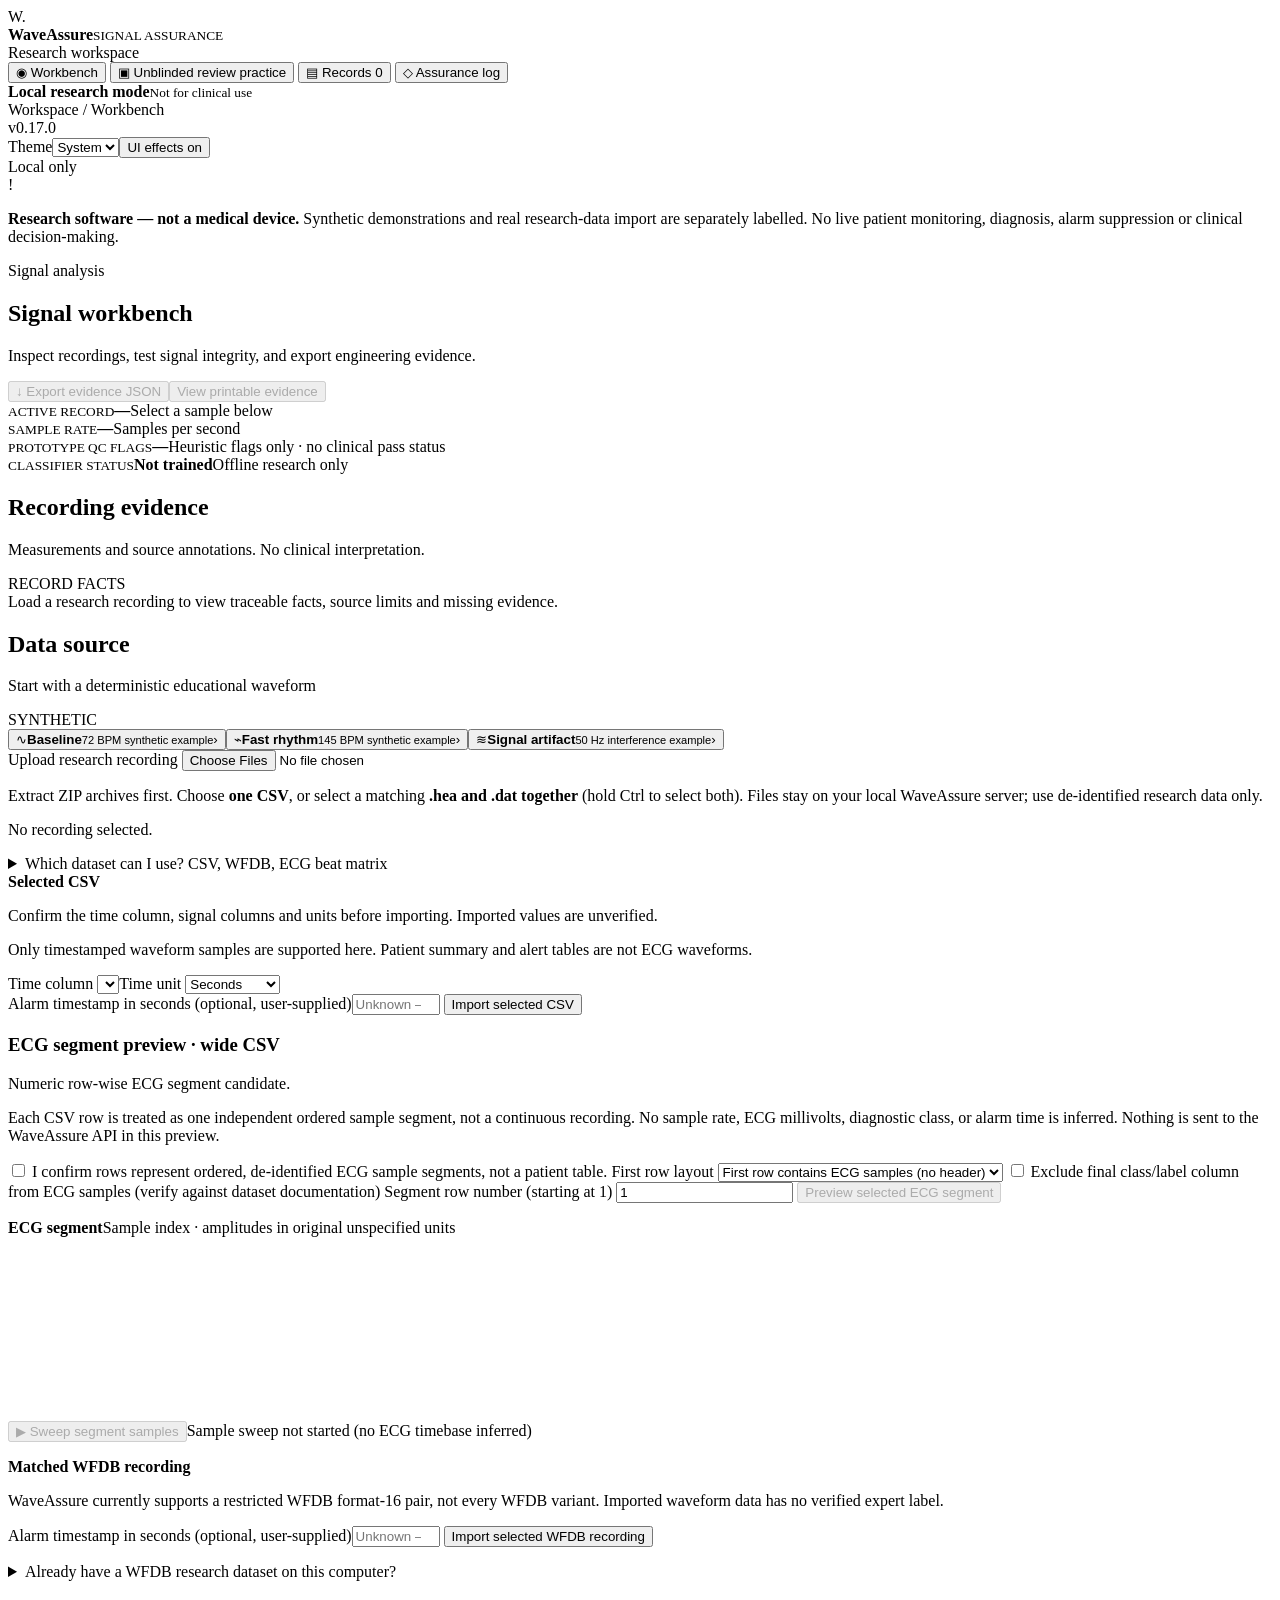
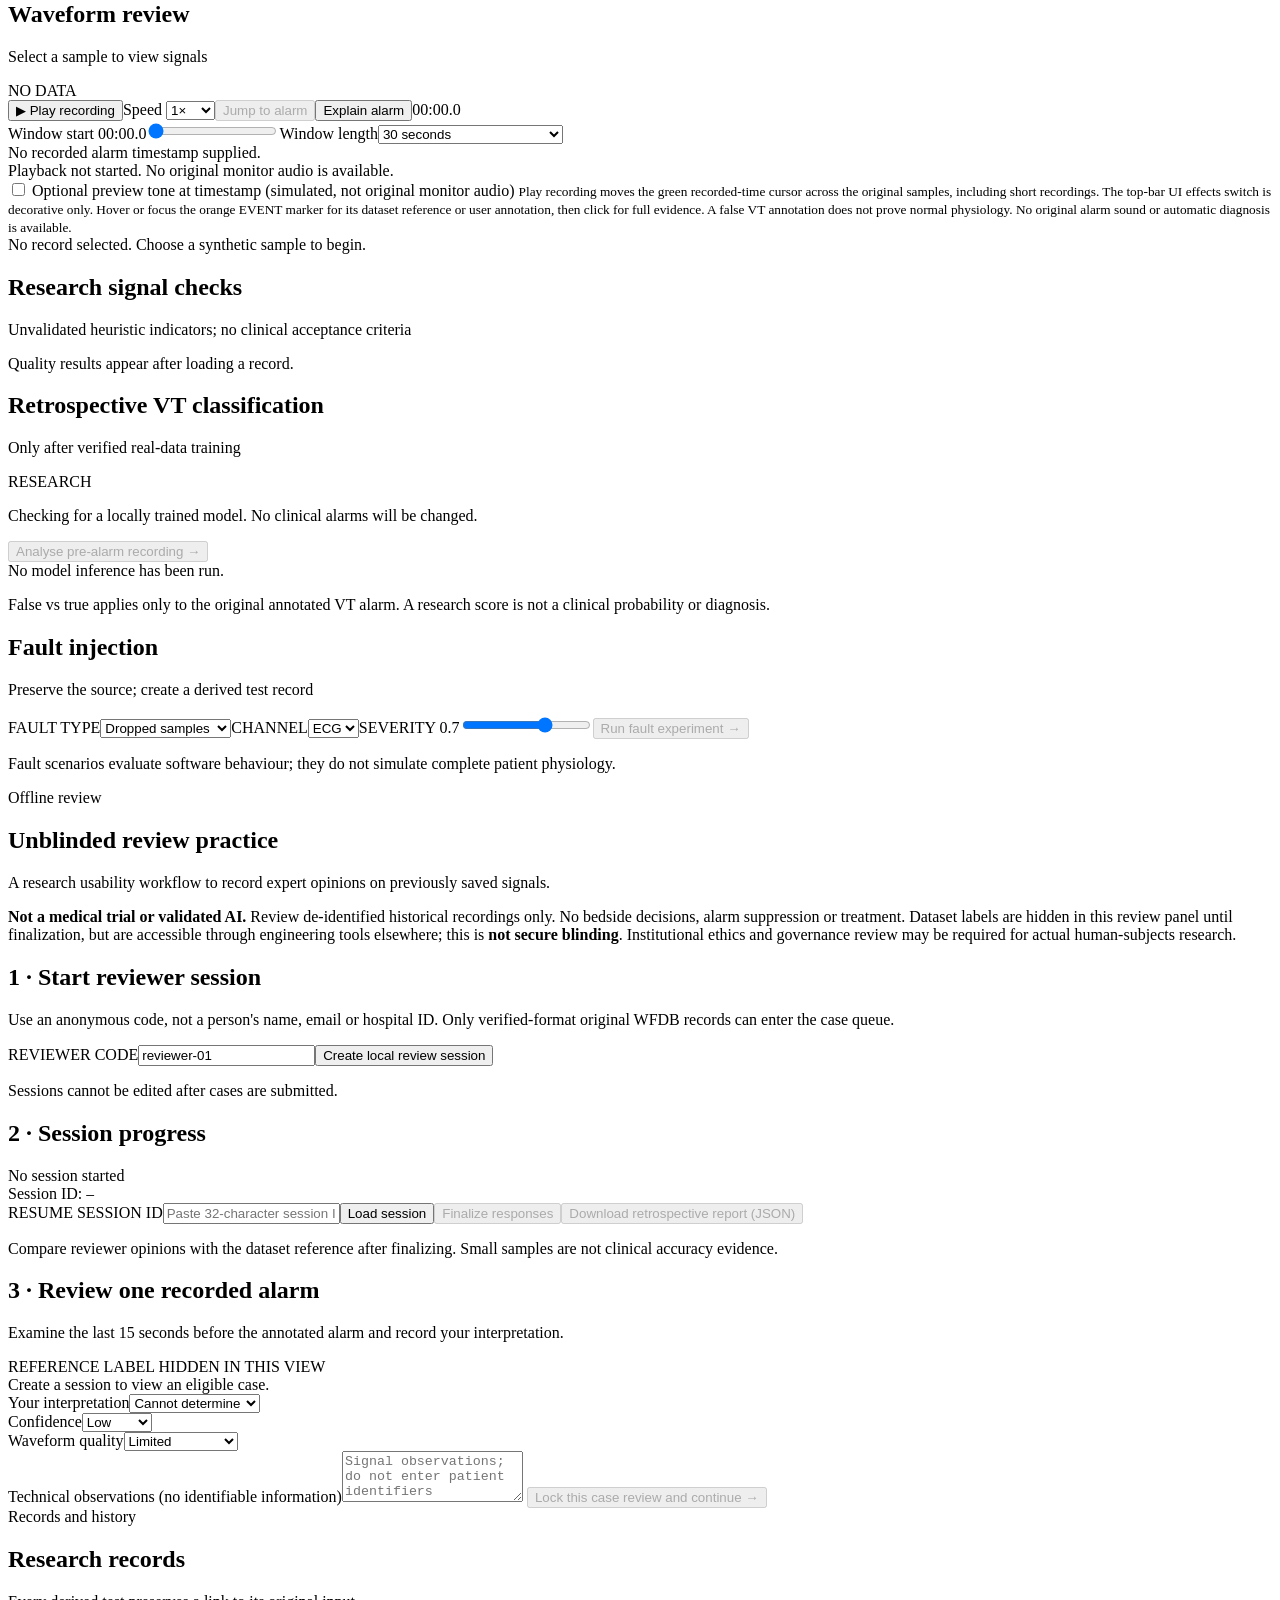
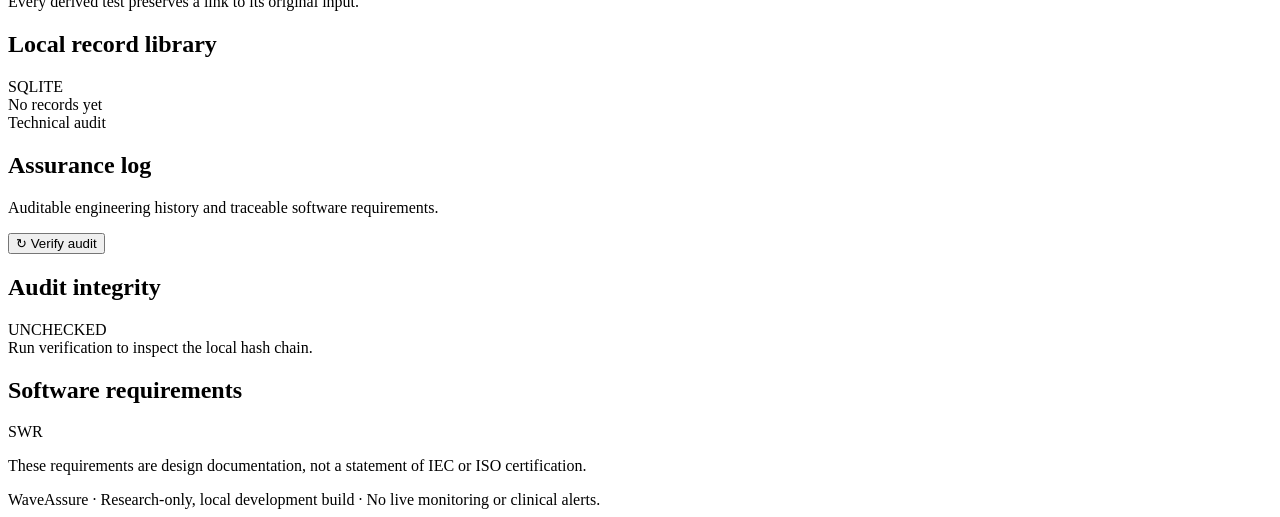
==== web/index.html @ 4d96c20f "Add sample-index sweep control for wide ECG files without claiming recording time" ====
<!doctype html>
<html lang="en"><head><meta charset="utf-8"><meta name="viewport" content="width=device-width,initial-scale=1"><meta name="color-scheme" content="light dark"><script src="/static/theme.js"></script><title>WaveAssure · Signal Assurance Workbench</title><link rel="stylesheet" href="/static/styles.css"><link rel="stylesheet" href="/static/experience.css"><link rel="stylesheet" href="/static/craft.css"><link rel="stylesheet" href="/static/replay-import.css"></head>
<body>
<div class="shell">
<aside class="sidebar">
  <div class="brand"><span class="brandmark">W<span class="branddot">.</span></span><div><strong>WaveAssure</strong><small>SIGNAL ASSURANCE</small></div></div>
  <div class="project-label">Research workspace</div>
  <button class="nav active" data-go="workbench" aria-label="Workbench" title="Workbench"><span class="nav-icon" aria-hidden="true">◉</span> Workbench</button>
  <button class="nav" data-go="pilot" aria-label="Unblinded review practice" title="Unblinded review practice"><span class="nav-icon" aria-hidden="true">▣</span> Unblinded review practice</button>
  <button class="nav" data-go="records" aria-label="Records" title="Records"><span class="nav-icon" aria-hidden="true">▤</span> Records <span id="recordCount" class="count">0</span></button>
  <button class="nav" data-go="assurance" aria-label="Assurance log" title="Assurance log"><span class="nav-icon" aria-hidden="true">◇</span> Assurance log</button>
  <div class="side-bottom"><div class="status-dot"></div><div><strong>Local research mode</strong><small>Not for clinical use</small></div></div>
</aside>
<main>
  <header class="topbar"><div class="breadcrumbs">Workspace / <span id="crumb">Workbench</span></div><div class="topright"><span class="version">v0.17.0</span><div class="appearance-controls" role="group" aria-label="Appearance preferences"><label for="themeSelect">Theme</label><select class="appearance-select" id="themeSelect" aria-label="Colour theme"><option value="system">System</option><option value="light">Light</option><option value="dark">Dark</option></select><button type="button" id="motionToggle" class="motion-toggle" aria-pressed="true"><span data-motion-label>UI effects on</span></button></div><span class="top-status"><i></i> Local only</span></div></header>
  <div class="warning" role="note"><span class="warn-icon">!</span><p><strong>Research software — not a medical device.</strong> Synthetic demonstrations and real research-data import are separately labelled. No live patient monitoring, diagnosis, alarm suppression or clinical decision-making.</p></div>
  <section id="section-workbench" class="page">
    <div class="page-head"><div><div class="eyebrow">Signal analysis</div><h1>Signal workbench</h1><p>Inspect recordings, test signal integrity, and export engineering evidence.</p></div><button class="btn-secondary" id="downloadReport" disabled>↓ Export evidence JSON</button><button class="btn-secondary" id="printReport" disabled>View printable evidence</button></div>
    <div class="metrics"><div class="metric"><small>ACTIVE RECORD</small><strong id="metricRecord">—</strong><span id="metricOrigin">Select a sample below</span></div><div class="metric"><small>SAMPLE RATE</small><strong id="metricHz">—</strong><span>Samples per second</span></div><div class="metric"><small>PROTOTYPE QC FLAGS</small><strong id="metricQc">—</strong><span>Heuristic flags only · no clinical pass status</span></div><div class="metric"><small>CLASSIFIER STATUS</small><strong class="no-model" id="modelState">Not trained</strong><span>Offline research only</span></div></div>
    <div class="panel evidence-panel" id="evidencePanel" aria-live="polite">
  <div class="panel-header"><div><h2>Recording evidence</h2><p>Measurements and source annotations. No clinical interpretation.</p></div><span class="pill muted">RECORD FACTS</span></div>
  <div id="evidenceContent" class="evidence-content">Load a research recording to view traceable facts, source limits and missing evidence.</div>
</div>
<div class="columns"><div class="left-col">
      <div class="panel controls"><div class="panel-header"><div><h2>Data source</h2><p>Start with a deterministic educational waveform</p></div><span class="pill">SYNTHETIC</span></div><div class="demo-choices"><button class="choice" data-demo="baseline"><span class="choice-symbol">∿</span><span><strong>Baseline</strong><small>72 BPM synthetic example</small></span><span class="chev">›</span></button><button class="choice" data-demo="tachy_simulation"><span class="choice-symbol">⌁</span><span><strong>Fast rhythm</strong><small>145 BPM synthetic example</small></span><span class="chev">›</span></button><button class="choice" data-demo="artifact"><span class="choice-symbol">≋</span><span><strong>Signal artifact</strong><small>50 Hz interference example</small></span><span class="chev">›</span></button></div><div class="unified-upload" id="datasetImport">
        <label class="upload-title" for="datasetFiles">Upload research recording</label>
        <input id="datasetFiles" type="file" accept=".csv,text/csv,.hea,.dat" multiple aria-describedby="datasetHelp datasetSelectionStatus">
        <p id="datasetHelp" class="upload-help">Extract ZIP archives first. Choose <strong>one CSV</strong>, or select a matching <strong>.hea and .dat together</strong> (hold Ctrl to select both). Files stay on your local WaveAssure server; use de-identified research data only.</p>
        <p id="datasetSelectionStatus" class="upload-status" role="status" aria-live="polite">No recording selected.</p>
        <details class="dataset-format-guide" id="datasetFormatGuide">
          <summary>Which dataset can I use? CSV, WFDB, ECG beat matrix</summary>
          <p><strong>Full waveform review:</strong> use a de-identified time-series CSV with <code>time_s,ECG_mV</code> (at least 100 equally spaced samples, 50–1000 Hz, maximum 600 seconds) or a matching WFDB format-16 <code>.hea</code> and <code>.dat</code> pair. Confirm actual signal units.</p>
          <p><strong>ECG beat/segment datasets:</strong> wide numeric CSV files (about 100–512 columns) open an independent segment preview, not a continuous monitor timeline. Class/label columns are not ECG samples. No clinical alarm timing can be inferred from these files.</p>
          <p><strong>Patient alert tables:</strong> columns like Patient Number, Heart Rate Alert or Blood Pressure Alert are not waveform samples and cannot be uploaded into Waveform review. CSVs with patient identifiers are refused.</p>
          <p>Extract ZIP archives first. To generate a safe, compatible synthetic test CSV, run <code>py -3 scripts/generate-research-waveform-csv.py</code> from the project root, then select the resulting <code>waveassure-demo-waveforms.csv</code>. It contains no real alarms.</p>
        </details>
        <div class="dataset-mapper hidden" id="csvMapper"><strong id="csvName">Selected CSV</strong><p>Confirm the time column, signal columns and units before importing. Imported values are unverified.</p><p id="csvFormatAdvice" class="upload-help" role="status" aria-live="polite">Only timestamped waveform samples are supported here. Patient summary and alert tables are not ECG waveforms.</p>
          <div class="mapping-heading"><label>Time column <select id="csvTimeColumn"></select></label><label>Time unit <select id="csvTimeUnit"><option value="s">Seconds</option><option value="ms">Milliseconds</option></select></label></div>
          <div id="csvChannels" class="csv-channels"></div>
          <label class="optional-time" for="csvAlarmTime">Alarm timestamp in seconds (optional, user-supplied)</label><input id="csvAlarmTime" type="number" step="0.001" min="0" max="600" placeholder="Unknown — leave blank">
          <button id="importCustomCSV" class="btn-secondary" type="button">Import selected CSV</button><p class="mapping-error" id="csvMapperStatus" aria-live="polite"></p>
        </div>
        <section id="ecgMatrixPanel" class="dataset-mapper ecg-matrix-panel hidden" aria-labelledby="ecgMatrixTitle">
          <h3 id="ecgMatrixTitle">ECG segment preview · wide CSV</h3>
          <p id="ecgMatrixDetails" role="status">Numeric row-wise ECG segment candidate.</p>
          <p>Each CSV row is treated as one independent ordered sample segment, not a continuous recording. No sample rate, ECG millivolts, diagnostic class, or alarm time is inferred. Nothing is sent to the WaveAssure API in this preview.</p>
          <label class="ecg-matrix-ack"><input type="checkbox" id="ecgMatrixConfirm"> I confirm rows represent ordered, de-identified ECG sample segments, not a patient table.</label>
          <label>First row layout
            <select id="ecgMatrixHeader"><option value="no">First row contains ECG samples (no header)</option><option value="yes">First row contains column headers</option></select>
          </label>
          <label class="ecg-matrix-ack"><input type="checkbox" id="ecgMatrixLabel"> Exclude final class/label column from ECG samples (verify against dataset documentation)</label>
          <label>Segment row number (starting at 1)
            <input id="ecgMatrixRow" type="number" min="1" step="1" value="1">
          </label>
          <button type="button" id="ecgMatrixPreview" class="btn-secondary" disabled>Preview selected ECG segment</button>
          <p id="ecgMatrixStatus" role="status" aria-live="polite"></p>
          <div class="ecg-matrix-chart hidden" id="ecgMatrixChart">
            <div class="ecg-matrix-heading"><strong id="ecgMatrixPlotTitle">ECG segment</strong><span>Sample index · amplitudes in original unspecified units</span></div>
            <canvas id="ecgMatrixCanvas" height="180" role="img" aria-label="Selected ECG segment amplitudes plotted against sample index"></canvas>
            <div class="ecg-sweep-controls"><button id="ecgMatrixSweep" type="button" class="btn-secondary" disabled>▶ Sweep segment samples</button><output id="ecgMatrixSweepStatus" aria-live="off">Sample sweep not started (no ECG timebase inferred)</output></div>
            <p id="ecgMatrixStats"></p>
          </div>
        </section>
        <div class="wfdb-pair hidden" id="wfdbPairOptions">
          <strong id="wfdbPairSummary">Matched WFDB recording</strong>
          <p>WaveAssure currently supports a restricted WFDB format-16 pair, not every WFDB variant. Imported waveform data has no verified expert label.</p>
          <label for="wfdbAlarmTime">Alarm timestamp in seconds (optional, user-supplied)</label><input id="wfdbAlarmTime" type="number" min="0" max="600" step="0.001" placeholder="Unknown — leave blank">
          <button id="importWFDBFiles" class="btn-secondary" type="button">Import selected WFDB recording</button><p id="wfdbImportStatus" class="mapping-error" role="status" aria-live="polite"></p>
        </div>
      </div>
      <details class="local-wfdb-advanced"><summary>Already have a WFDB research dataset on this computer?</summary>
        <div class="wfdb-import"><label for="wfdbPath">Record path within configured dataset folder (no file upload)</label><input id="wfdbPath" type="text" value="sample/623dd0/623dd0_0023" autocomplete="off" spellcheck="false"><button class="btn-secondary" id="importWFDB">Import saved WFDB recording</button><small id="wfdbRootInfo">Reads from configured WAVEASSURE_WFDB_ROOT.</small></div>
      </details></div>
      <div class="panel waveform-panel"><div class="panel-header"><div><h2>Waveform review</h2><p id="waveformSubtitle">Select a sample to view signals</p></div><span class="pill muted" id="sourcePill">NO DATA</span></div><div id="windowTools" class="window-tools hidden">
        <div class="replay-controls"><button id="replayToggle" type="button" class="btn-secondary" aria-pressed="false">▶ Play recording</button><label for="replaySpeed">Speed <select id="replaySpeed"><option value="0.5">0.5×</option><option value="1" selected>1×</option><option value="2">2×</option><option value="4">4×</option></select></label><button id="jumpAlarm" type="button" class="btn-secondary" disabled>Jump to alarm</button><button id="explainAlarm" type="button" class="btn-secondary" aria-controls="alarmExplanation" aria-expanded="false">Explain alarm</button><output id="replayClock" aria-live="off">00:00.0</output></div>
        <label for="windowStart">Window start <span id="windowStartValue">00:00.0</span></label><input type="range" id="windowStart" min="0" max="0" step="0.1" value="0"><label for="windowSeconds">Window length</label><select id="windowSeconds"><option value="1">1 second</option><option value="2">2 seconds</option><option value="5">5 seconds</option><option value="10">10 seconds</option><option value="30" selected>30 seconds</option><option value="60">60 seconds</option><option value="360">Whole recording (overview)</option></select>
        <div class="alarm-detail" id="alarmDetail" role="status">No recorded alarm timestamp supplied.</div><div class="replay-event-status" id="alarmPlaybackStatus" role="status" aria-live="polite">Playback not started. No original monitor audio is available.</div><section id="alarmExplanation" class="alarm-explanation hidden" role="region" aria-label="Alarm evidence explanation" tabindex="-1"></section>
        <label class="tone-choice" for="alarmTone"><input id="alarmTone" type="checkbox"> Optional preview tone at timestamp (simulated, not original monitor audio)</label>
        <small>Play recording moves the green recorded-time cursor across the original samples, including short recordings. The top-bar UI effects switch is decorative only. Hover or focus the orange EVENT marker for its dataset reference or user annotation, then click for full evidence. A false VT annotation does not prove normal physiology. No original alarm sound or automatic diagnosis is available.</small>
      </div><div id="plots" class="plots"><div class="empty">No record selected. Choose a synthetic sample to begin.</div></div></div>
    </div><div class="right-col"><div class="panel analysis"><div class="panel-header"><div><h2>Research signal checks</h2><p>Unvalidated heuristic indicators; no clinical acceptance criteria</p></div><span class="small-dot"></span></div><div id="quality"><div class="empty">Quality results appear after loading a record.</div></div></div>
    <div class="panel research-panel"><div class="panel-header"><div><h2>Retrospective VT classification</h2><p>Only after verified real-data training</p></div><span class="pill muted">RESEARCH</span></div><div class="model-content"><p id="modelDetail" class="note">Checking for a locally trained model. No clinical alarms will be changed.</p><button id="assessBtn" class="btn-secondary" disabled>Analyse pre-alarm recording →</button><div id="assessmentResult" class="note" aria-live="polite">No model inference has been run.</div><p class="note">False vs true applies only to the original annotated VT alarm. A research score is not a clinical probability or diagnosis.</p></div></div>
    <div class="panel fault-panel"><div class="panel-header"><div><h2>Fault injection</h2><p>Preserve the source; create a derived test record</p></div></div><label>FAULT TYPE</label><select id="faultType"><option value="dropout">Dropped samples</option><option value="mains_interference">50 Hz interference</option><option value="baseline_drift">Baseline drift</option><option value="clipping">Signal clipping</option></select><label>CHANNEL</label><select id="faultChannel"><option value="ECG">ECG</option><option value="PPG">PPG</option><option value="ABP">ABP</option></select><label>SEVERITY <span id="severityValue">0.7</span></label><input id="faultSeverity" type="range" min="0.1" max="1" step="0.1" value="0.7"><button id="injectBtn" class="btn-primary" disabled>Run fault experiment →</button><p class="note">Fault scenarios evaluate software behaviour; they do not simulate complete patient physiology.</p></div>
    </div></div>
  </section>
  <section id="section-pilot" class="page hidden">
    <div class="page-head"><div><div class="eyebrow">Offline review</div><h1>Unblinded review practice</h1><p>A research usability workflow to record expert opinions on previously saved signals.</p></div></div>
    <div class="pilot-warning"><strong>Not a medical trial or validated AI.</strong> Review de-identified historical recordings only. No bedside decisions, alarm suppression or treatment. Dataset labels are hidden in this review panel until finalization, but are accessible through engineering tools elsewhere; this is <b>not secure blinding</b>. Institutional ethics and governance review may be required for actual human-subjects research.</div>
    <div class="pilot-cards">
      <div class="panel pilot-setup"><h2>1 · Start reviewer session</h2><p>Use an anonymous code, not a person's name, email or hospital ID. Only verified-format original WFDB records can enter the case queue.</p><label for="reviewerCode">REVIEWER CODE</label><input id="reviewerCode" maxlength="32" value="reviewer-01" spellcheck="false" autocomplete="off"/><button class="btn-primary" id="pilotCreate">Create local review session</button><p class="note">Sessions cannot be edited after cases are submitted.</p></div>
      <div class="panel pilot-setup"><h2>2 · Session progress</h2><div id="pilotProgress" class="pilot-progress">No session started</div><div class="pilot-session-id">Session ID: <code id="pilotSessionId">—</code></div><label for="pilotResumeId">RESUME SESSION ID</label><input id="pilotResumeId" maxlength="32" placeholder="Paste 32-character session ID" spellcheck="false" autocomplete="off"/><button id="pilotResume" class="btn-secondary">Load session</button><button id="pilotFinalize" class="btn-secondary" disabled>Finalize responses</button><button id="pilotExport" class="btn-secondary" disabled>Download retrospective report (JSON)</button><p class="note">Compare reviewer opinions with the dataset reference after finalizing. Small samples are not clinical accuracy evidence.</p></div>
    </div>
    <div class="panel pilot-view"><div class="panel-header"><div><h2>3 · Review one recorded alarm</h2><p>Examine the last 15 seconds before the annotated alarm and record your interpretation.</p></div><span class="pill muted">REFERENCE LABEL HIDDEN IN THIS VIEW</span></div>
      <div class="pilot-inside"><div id="pilotCaseStatus" class="note">Create a session to view an eligible case.</div><div id="pilotPlots" class="plots"></div>
      <div class="pilot-form"><div><label for="pilotDecision">Your interpretation</label><select id="pilotDecision"><option value="Indeterminate">Cannot determine</option><option value="True">Genuine VT alarm</option><option value="False">False VT alarm</option></select></div><div><label for="pilotConfidence">Confidence</label><select id="pilotConfidence"><option value="low">Low</option><option value="medium">Medium</option><option value="high">High</option></select></div><div><label for="pilotQuality">Waveform quality</label><select id="pilotQuality"><option value="limited">Limited</option><option value="adequate">Adequate</option><option value="uninterpretable">Uninterpretable</option></select></div></div>
      <label for="pilotNotes" class="pilot-label">Technical observations (no identifiable information)</label><textarea id="pilotNotes" rows="3" maxlength="600" placeholder="Signal observations; do not enter patient identifiers"></textarea>
      <button class="btn-primary" id="pilotSubmit" disabled>Lock this case review and continue →</button>
      <div id="pilotMessage" class="note" aria-live="polite"></div></div>
    </div>
  </section>
  <section id="section-records" class="page hidden"><div class="page-head"><div><div class="eyebrow">Records and history</div><h1>Research records</h1><p>Every derived test preserves a link to its original input.</p></div></div><div class="panel"><div class="panel-header"><h2>Local record library</h2><span class="pill">SQLITE</span></div><div id="recordList" class="record-list"><div class="empty">No records yet</div></div></div></section>
  <section id="section-assurance" class="page hidden"><div class="page-head"><div><div class="eyebrow">Technical audit</div><h1>Assurance log</h1><p>Auditable engineering history and traceable software requirements.</p></div><button class="btn-secondary" id="refreshAudit">↻ Verify audit</button></div><div class="two-panels"><div class="panel"><div class="panel-header"><h2>Audit integrity</h2><span class="pill" id="auditBadge">UNCHECKED</span></div><div id="auditSummary" class="audit-summary">Run verification to inspect the local hash chain.</div><div id="auditEvents"></div></div><div class="panel"><div class="panel-header"><h2>Software requirements</h2><span class="pill">SWR</span></div><div id="requirements"></div><p class="note requirements-note">These requirements are design documentation, not a statement of IEC or ISO certification.</p></div></div></section>
<footer>WaveAssure · Research-only, local development build · No live monitoring or clinical alerts.</footer>
</main>
</div>
<div class="toast" id="toast" role="status" aria-live="polite"></div>
<script src="/static/replay-timeline.js"></script><script src="/static/alarm-event.js"></script><script src="/static/dataset-upload.js"></script><script src="/static/ecg-matrix.js"></script><script src="/static/ecg-matrix-ui.js"></script><script src="/static/app.js"></script>
</body></html>
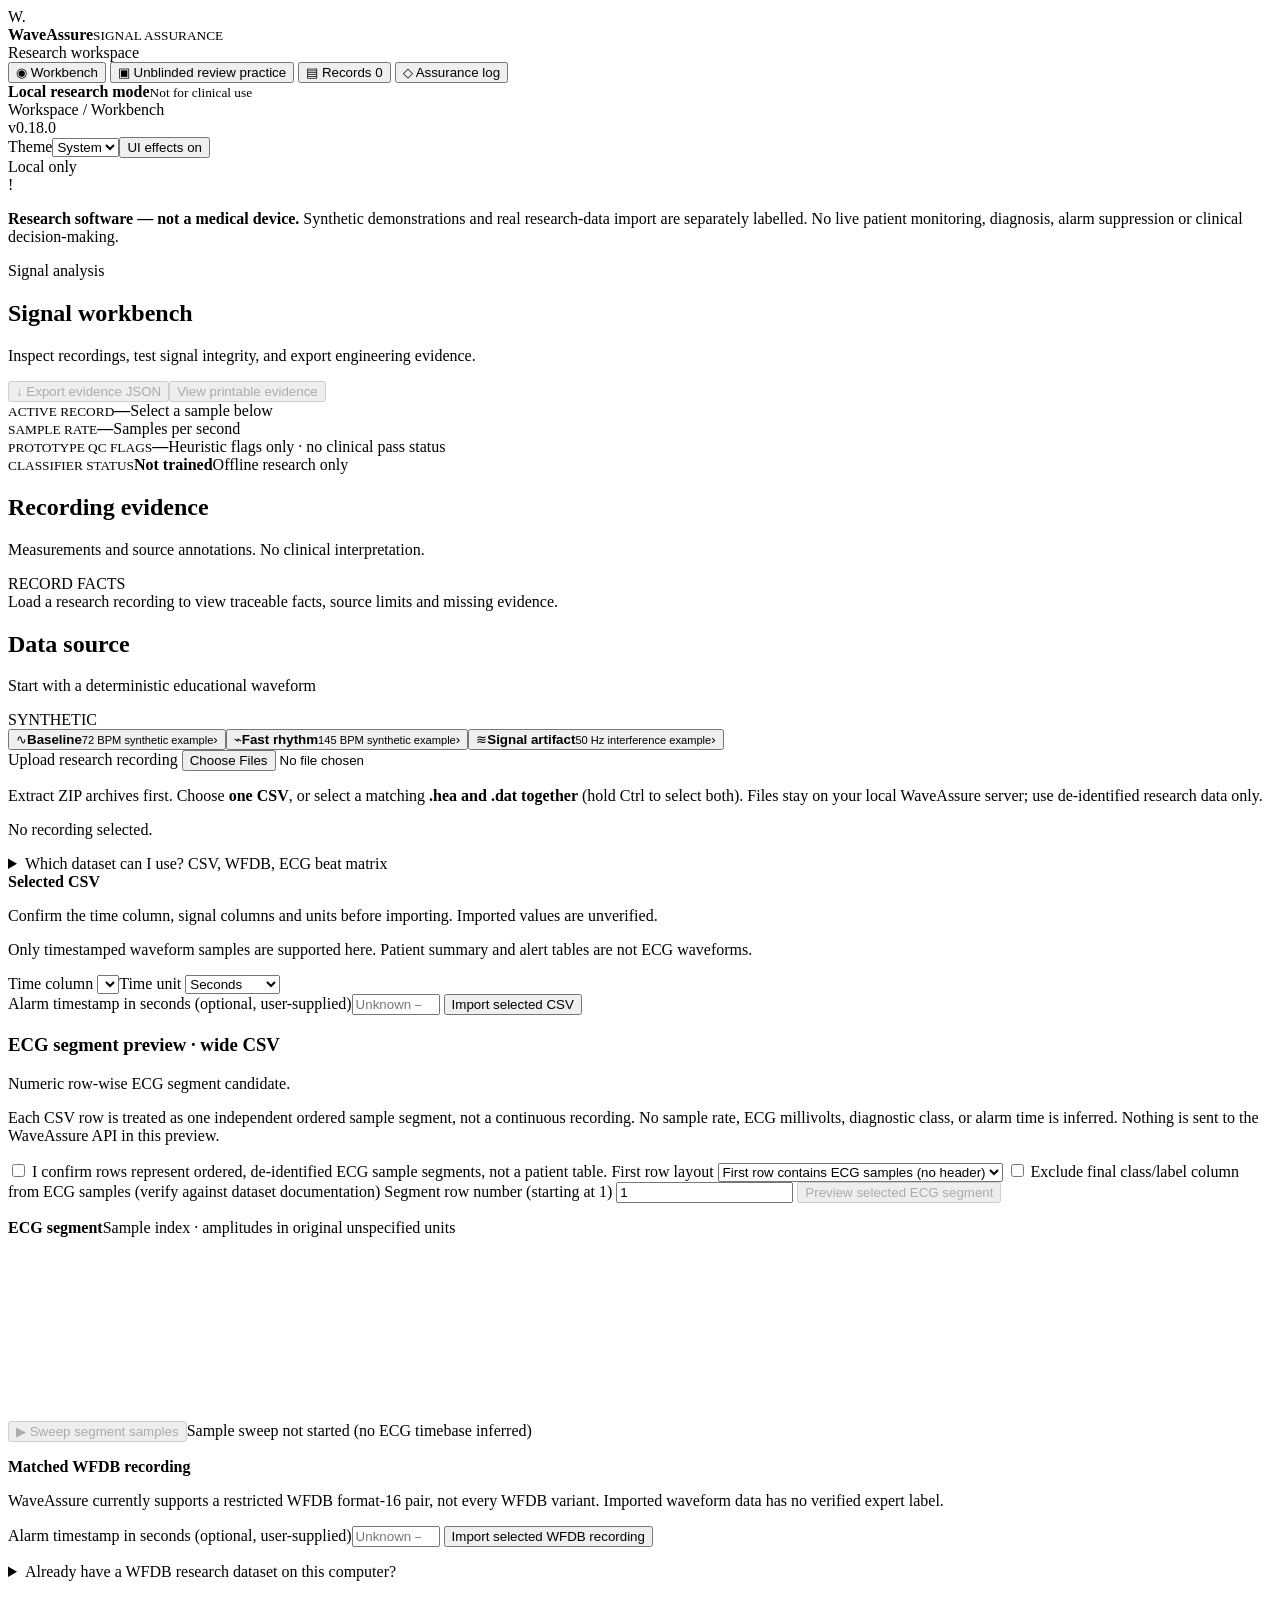
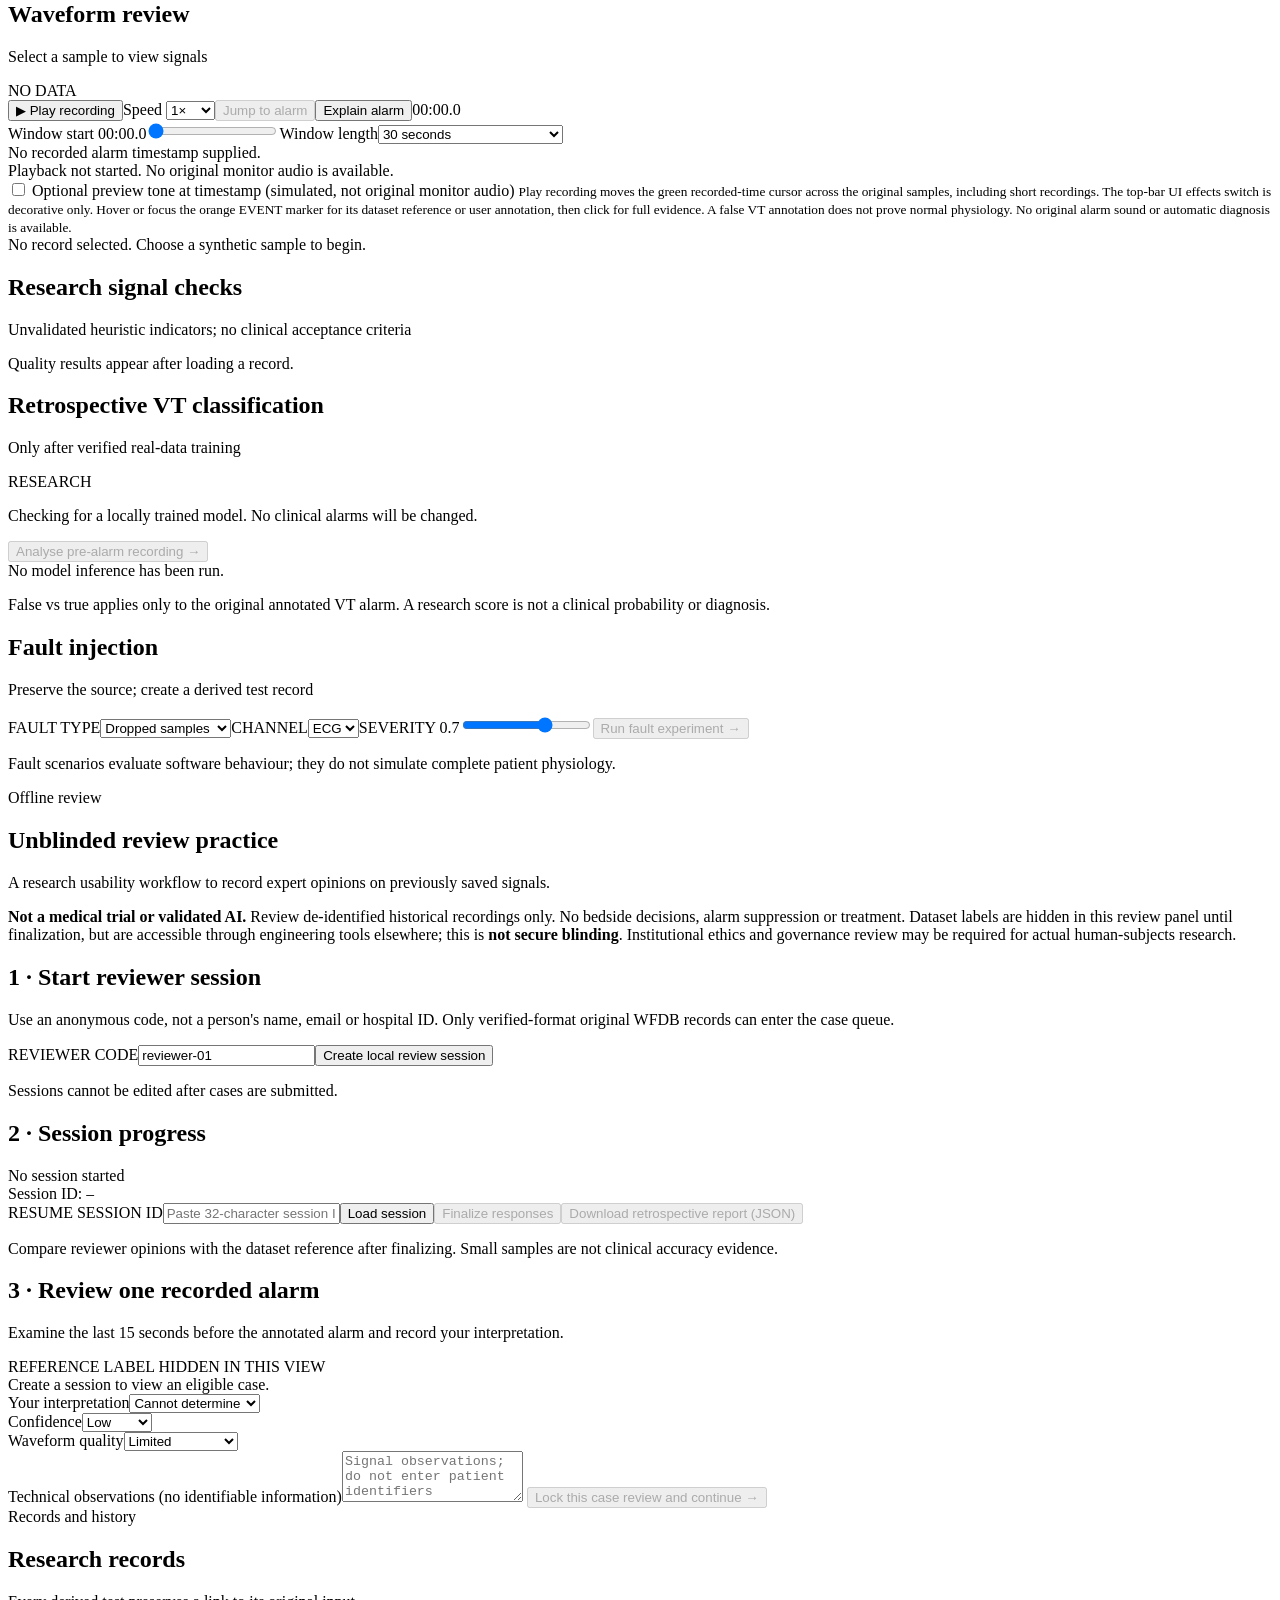
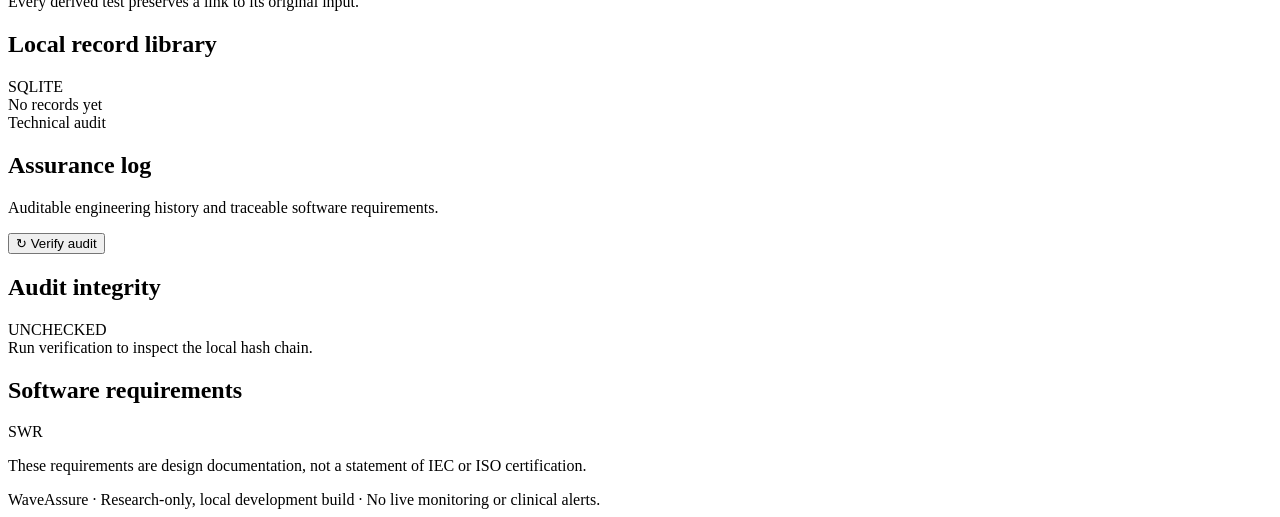
==== commit b38f2a51: "Document WaveAssure v0.18 research replay and dataset updates" ====
--- a/web/index.html
+++ b/web/index.html
@@ -12,7 +12,7 @@
   <div class="side-bottom"><div class="status-dot"></div><div><strong>Local research mode</strong><small>Not for clinical use</small></div></div>
 </aside>
 <main>
-  <header class="topbar"><div class="breadcrumbs">Workspace / <span id="crumb">Workbench</span></div><div class="topright"><span class="version">v0.17.0</span><div class="appearance-controls" role="group" aria-label="Appearance preferences"><label for="themeSelect">Theme</label><select class="appearance-select" id="themeSelect" aria-label="Colour theme"><option value="system">System</option><option value="light">Light</option><option value="dark">Dark</option></select><button type="button" id="motionToggle" class="motion-toggle" aria-pressed="true"><span data-motion-label>UI effects on</span></button></div><span class="top-status"><i></i> Local only</span></div></header>
+  <header class="topbar"><div class="breadcrumbs">Workspace / <span id="crumb">Workbench</span></div><div class="topright"><span class="version">v0.18.0</span><div class="appearance-controls" role="group" aria-label="Appearance preferences"><label for="themeSelect">Theme</label><select class="appearance-select" id="themeSelect" aria-label="Colour theme"><option value="system">System</option><option value="light">Light</option><option value="dark">Dark</option></select><button type="button" id="motionToggle" class="motion-toggle" aria-pressed="true"><span data-motion-label>UI effects on</span></button></div><span class="top-status"><i></i> Local only</span></div></header>
   <div class="warning" role="note"><span class="warn-icon">!</span><p><strong>Research software — not a medical device.</strong> Synthetic demonstrations and real research-data import are separately labelled. No live patient monitoring, diagnosis, alarm suppression or clinical decision-making.</p></div>
   <section id="section-workbench" class="page">
     <div class="page-head"><div><div class="eyebrow">Signal analysis</div><h1>Signal workbench</h1><p>Inspect recordings, test signal integrity, and export engineering evidence.</p></div><button class="btn-secondary" id="downloadReport" disabled>↓ Export evidence JSON</button><button class="btn-secondary" id="printReport" disabled>View printable evidence</button></div>
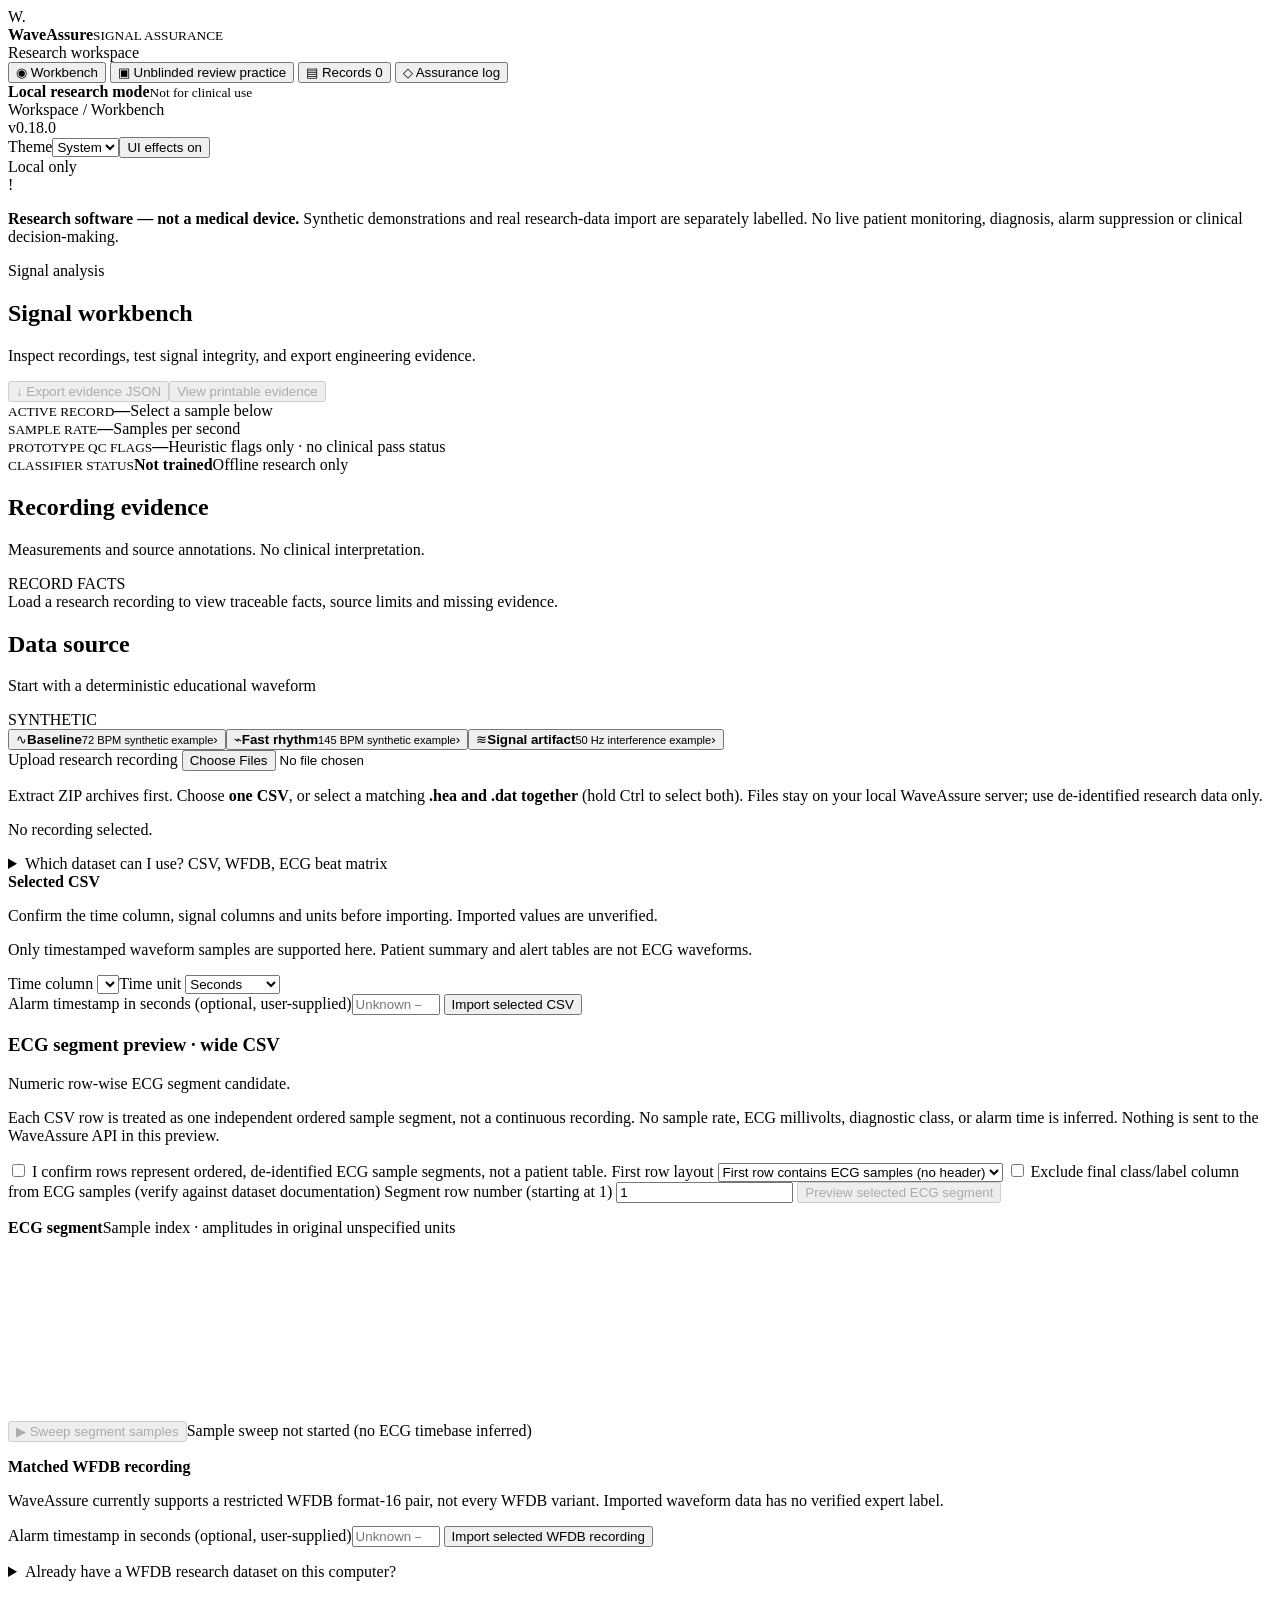
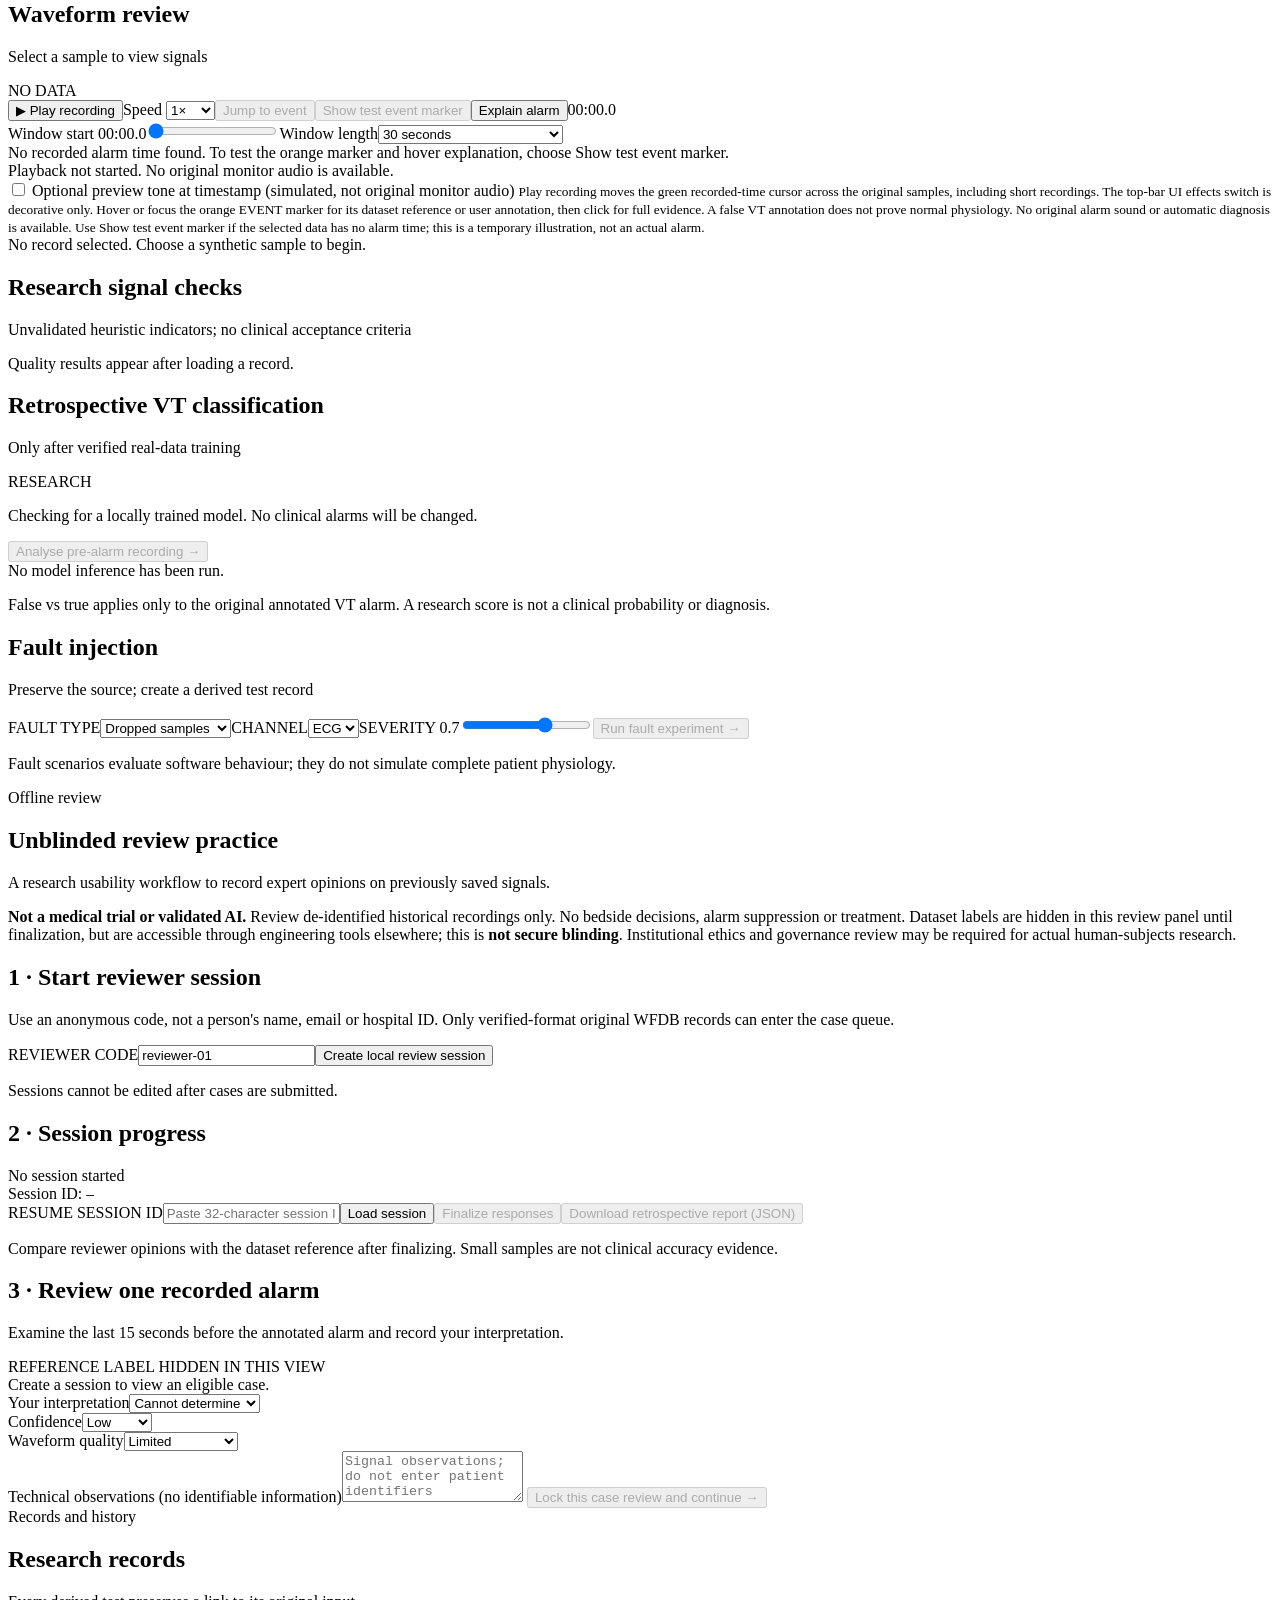
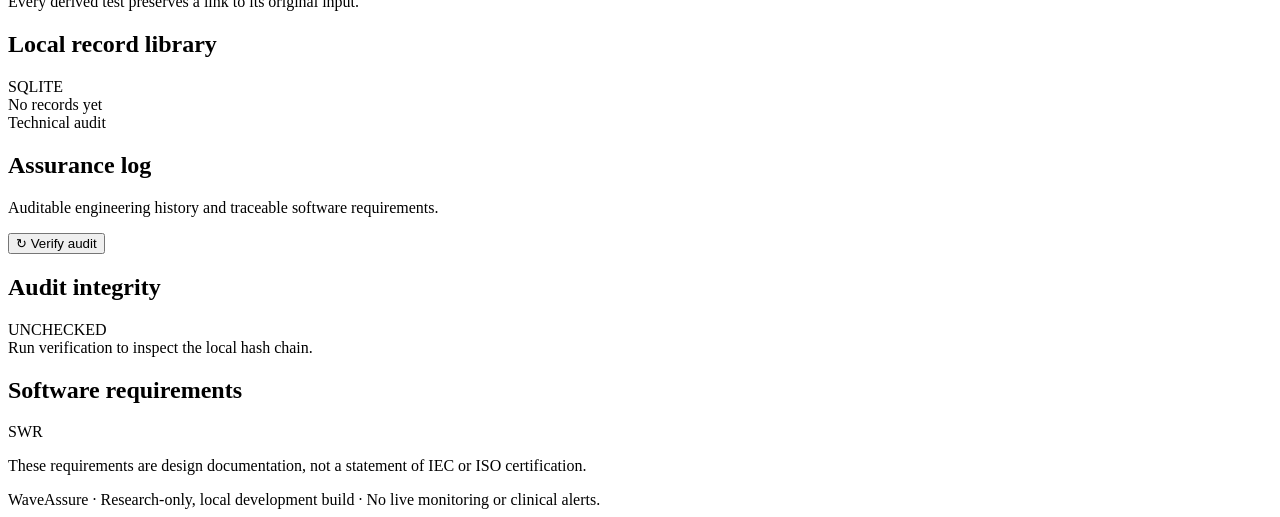
==== commit af32a8f8: "Expose one-click clearly labelled test marker beside playback and hover controls" ====
--- a/web/index.html
+++ b/web/index.html
@@ -72,11 +72,11 @@
         <div class="wfdb-import"><label for="wfdbPath">Record path within configured dataset folder (no file upload)</label><input id="wfdbPath" type="text" value="sample/623dd0/623dd0_0023" autocomplete="off" spellcheck="false"><button class="btn-secondary" id="importWFDB">Import saved WFDB recording</button><small id="wfdbRootInfo">Reads from configured WAVEASSURE_WFDB_ROOT.</small></div>
       </details></div>
       <div class="panel waveform-panel"><div class="panel-header"><div><h2>Waveform review</h2><p id="waveformSubtitle">Select a sample to view signals</p></div><span class="pill muted" id="sourcePill">NO DATA</span></div><div id="windowTools" class="window-tools hidden">
-        <div class="replay-controls"><button id="replayToggle" type="button" class="btn-secondary" aria-pressed="false">▶ Play recording</button><label for="replaySpeed">Speed <select id="replaySpeed"><option value="0.5">0.5×</option><option value="1" selected>1×</option><option value="2">2×</option><option value="4">4×</option></select></label><button id="jumpAlarm" type="button" class="btn-secondary" disabled>Jump to alarm</button><button id="explainAlarm" type="button" class="btn-secondary" aria-controls="alarmExplanation" aria-expanded="false">Explain alarm</button><output id="replayClock" aria-live="off">00:00.0</output></div>
+        <div class="replay-controls"><button id="replayToggle" type="button" class="btn-secondary" aria-pressed="false">▶ Play recording</button><label for="replaySpeed">Speed <select id="replaySpeed"><option value="0.5">0.5×</option><option value="1" selected>1×</option><option value="2">2×</option><option value="4">4×</option></select></label><button id="jumpAlarm" type="button" class="btn-secondary" disabled>Jump to event</button><button id="demoMarkerToggle" type="button" class="btn-secondary" disabled>Show test event marker</button><button id="explainAlarm" type="button" class="btn-secondary" aria-controls="alarmExplanation" aria-expanded="false">Explain alarm</button><output id="replayClock" aria-live="off">00:00.0</output></div>
         <label for="windowStart">Window start <span id="windowStartValue">00:00.0</span></label><input type="range" id="windowStart" min="0" max="0" step="0.1" value="0"><label for="windowSeconds">Window length</label><select id="windowSeconds"><option value="1">1 second</option><option value="2">2 seconds</option><option value="5">5 seconds</option><option value="10">10 seconds</option><option value="30" selected>30 seconds</option><option value="60">60 seconds</option><option value="360">Whole recording (overview)</option></select>
-        <div class="alarm-detail" id="alarmDetail" role="status">No recorded alarm timestamp supplied.</div><div class="replay-event-status" id="alarmPlaybackStatus" role="status" aria-live="polite">Playback not started. No original monitor audio is available.</div><section id="alarmExplanation" class="alarm-explanation hidden" role="region" aria-label="Alarm evidence explanation" tabindex="-1"></section>
+        <div class="alarm-detail" id="alarmDetail" role="status">No recorded alarm time found. To test the orange marker and hover explanation, choose Show test event marker.</div><div class="replay-event-status" id="alarmPlaybackStatus" role="status" aria-live="polite">Playback not started. No original monitor audio is available.</div><section id="alarmExplanation" class="alarm-explanation hidden" role="region" aria-label="Alarm evidence explanation" tabindex="-1"></section>
         <label class="tone-choice" for="alarmTone"><input id="alarmTone" type="checkbox"> Optional preview tone at timestamp (simulated, not original monitor audio)</label>
-        <small>Play recording moves the green recorded-time cursor across the original samples, including short recordings. The top-bar UI effects switch is decorative only. Hover or focus the orange EVENT marker for its dataset reference or user annotation, then click for full evidence. A false VT annotation does not prove normal physiology. No original alarm sound or automatic diagnosis is available.</small>
+        <small>Play recording moves the green recorded-time cursor across the original samples, including short recordings. The top-bar UI effects switch is decorative only. Hover or focus the orange EVENT marker for its dataset reference or user annotation, then click for full evidence. A false VT annotation does not prove normal physiology. No original alarm sound or automatic diagnosis is available. Use Show test event marker if the selected data has no alarm time; this is a temporary illustration, not an actual alarm.</small>
       </div><div id="plots" class="plots"><div class="empty">No record selected. Choose a synthetic sample to begin.</div></div></div>
     </div><div class="right-col"><div class="panel analysis"><div class="panel-header"><div><h2>Research signal checks</h2><p>Unvalidated heuristic indicators; no clinical acceptance criteria</p></div><span class="small-dot"></span></div><div id="quality"><div class="empty">Quality results appear after loading a record.</div></div></div>
     <div class="panel research-panel"><div class="panel-header"><div><h2>Retrospective VT classification</h2><p>Only after verified real-data training</p></div><span class="pill muted">RESEARCH</span></div><div class="model-content"><p id="modelDetail" class="note">Checking for a locally trained model. No clinical alarms will be changed.</p><button id="assessBtn" class="btn-secondary" disabled>Analyse pre-alarm recording →</button><div id="assessmentResult" class="note" aria-live="polite">No model inference has been run.</div><p class="note">False vs true applies only to the original annotated VT alarm. A research score is not a clinical probability or diagnosis.</p></div></div>
@@ -104,5 +104,5 @@
 </main>
 </div>
 <div class="toast" id="toast" role="status" aria-live="polite"></div>
-<script src="/static/replay-timeline.js"></script><script src="/static/alarm-event.js"></script><script src="/static/dataset-upload.js"></script><script src="/static/ecg-matrix.js"></script><script src="/static/ecg-matrix-ui.js"></script><script src="/static/app.js"></script>
+<script src="/static/demo-event.js"></script><script src="/static/replay-timeline.js"></script><script src="/static/alarm-event.js"></script><script src="/static/dataset-upload.js"></script><script src="/static/ecg-matrix.js"></script><script src="/static/ecg-matrix-ui.js"></script><script src="/static/app.js"></script>
 </body></html>
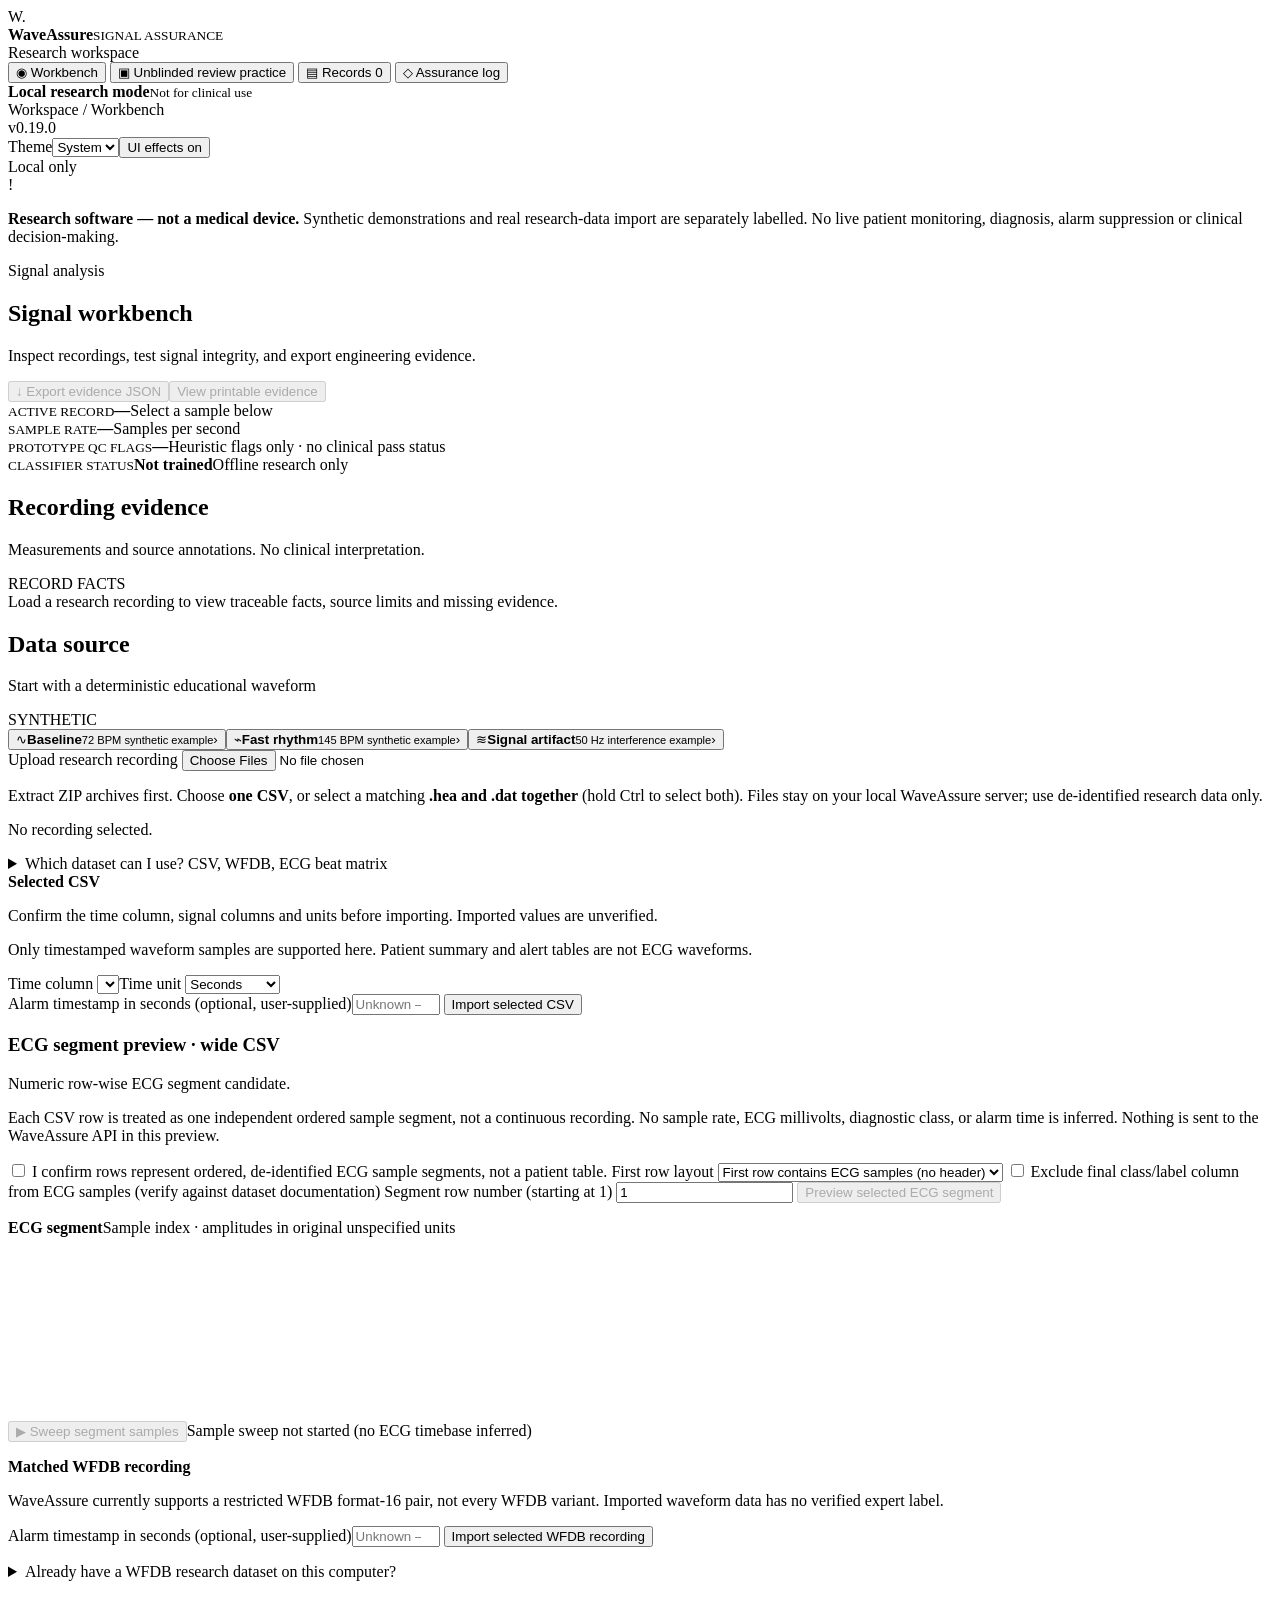
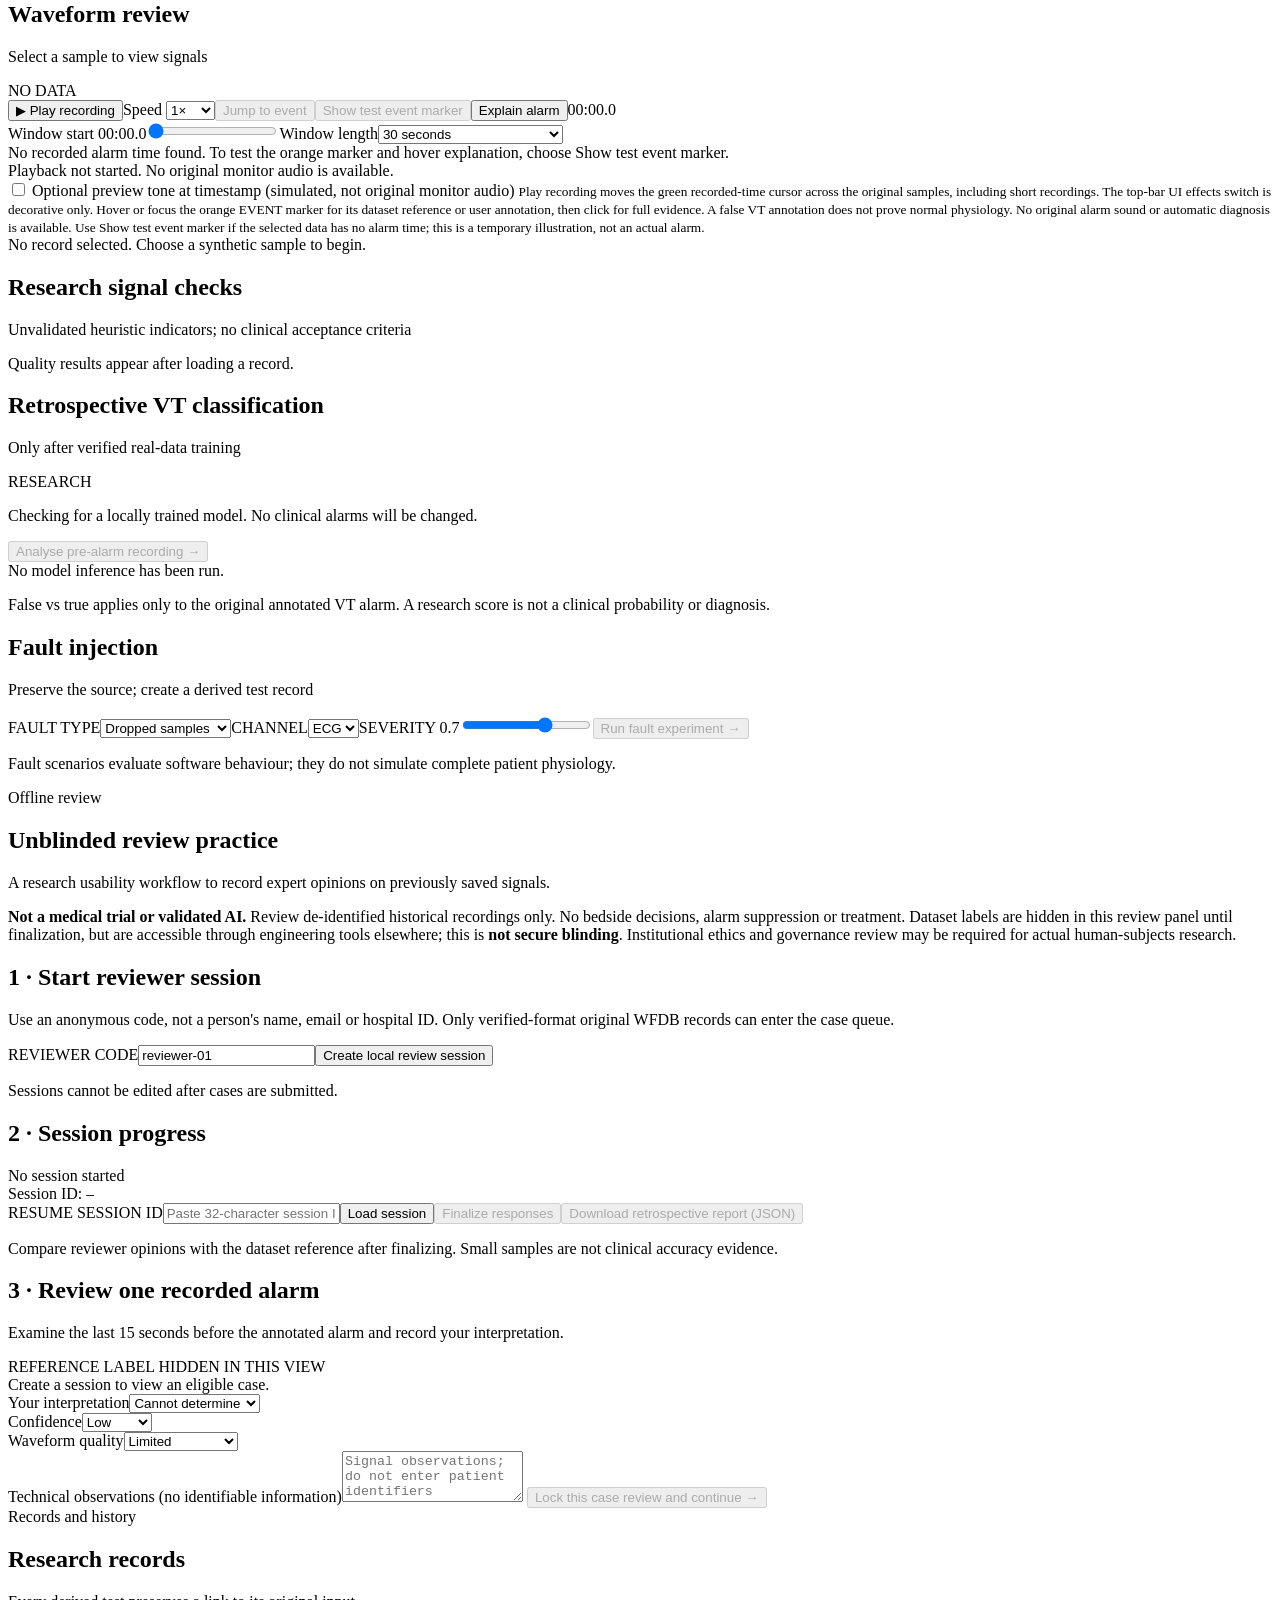
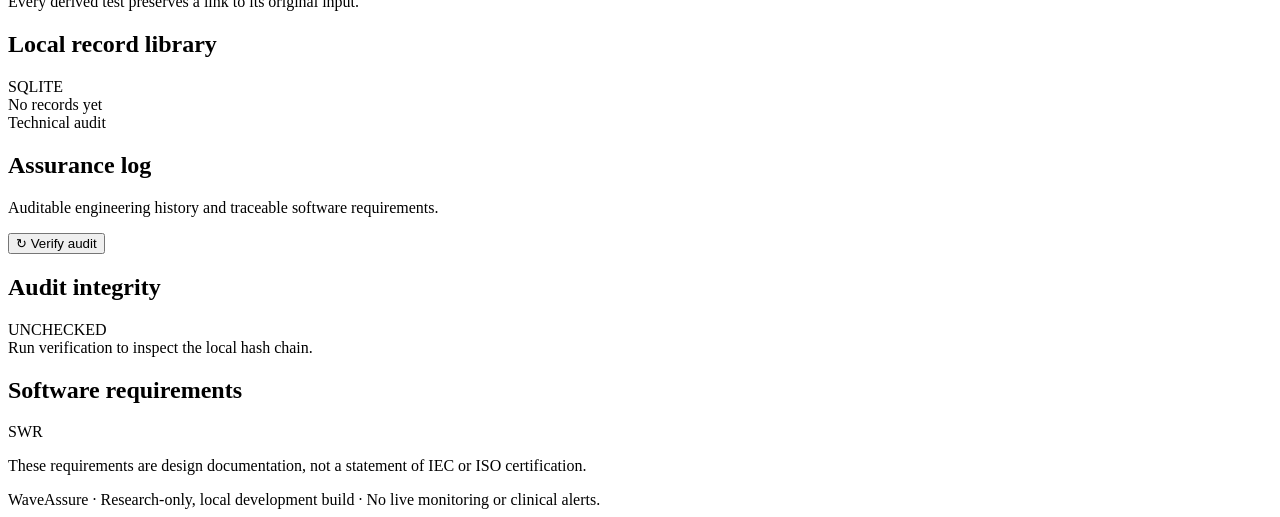
==== commit b8429aff: "Set WaveAssure v0.19 and document simulated versus recorded event markers" ====
--- a/web/index.html
+++ b/web/index.html
@@ -12,7 +12,7 @@
   <div class="side-bottom"><div class="status-dot"></div><div><strong>Local research mode</strong><small>Not for clinical use</small></div></div>
 </aside>
 <main>
-  <header class="topbar"><div class="breadcrumbs">Workspace / <span id="crumb">Workbench</span></div><div class="topright"><span class="version">v0.18.0</span><div class="appearance-controls" role="group" aria-label="Appearance preferences"><label for="themeSelect">Theme</label><select class="appearance-select" id="themeSelect" aria-label="Colour theme"><option value="system">System</option><option value="light">Light</option><option value="dark">Dark</option></select><button type="button" id="motionToggle" class="motion-toggle" aria-pressed="true"><span data-motion-label>UI effects on</span></button></div><span class="top-status"><i></i> Local only</span></div></header>
+  <header class="topbar"><div class="breadcrumbs">Workspace / <span id="crumb">Workbench</span></div><div class="topright"><span class="version">v0.19.0</span><div class="appearance-controls" role="group" aria-label="Appearance preferences"><label for="themeSelect">Theme</label><select class="appearance-select" id="themeSelect" aria-label="Colour theme"><option value="system">System</option><option value="light">Light</option><option value="dark">Dark</option></select><button type="button" id="motionToggle" class="motion-toggle" aria-pressed="true"><span data-motion-label>UI effects on</span></button></div><span class="top-status"><i></i> Local only</span></div></header>
   <div class="warning" role="note"><span class="warn-icon">!</span><p><strong>Research software — not a medical device.</strong> Synthetic demonstrations and real research-data import are separately labelled. No live patient monitoring, diagnosis, alarm suppression or clinical decision-making.</p></div>
   <section id="section-workbench" class="page">
     <div class="page-head"><div><div class="eyebrow">Signal analysis</div><h1>Signal workbench</h1><p>Inspect recordings, test signal integrity, and export engineering evidence.</p></div><button class="btn-secondary" id="downloadReport" disabled>↓ Export evidence JSON</button><button class="btn-secondary" id="printReport" disabled>View printable evidence</button></div>
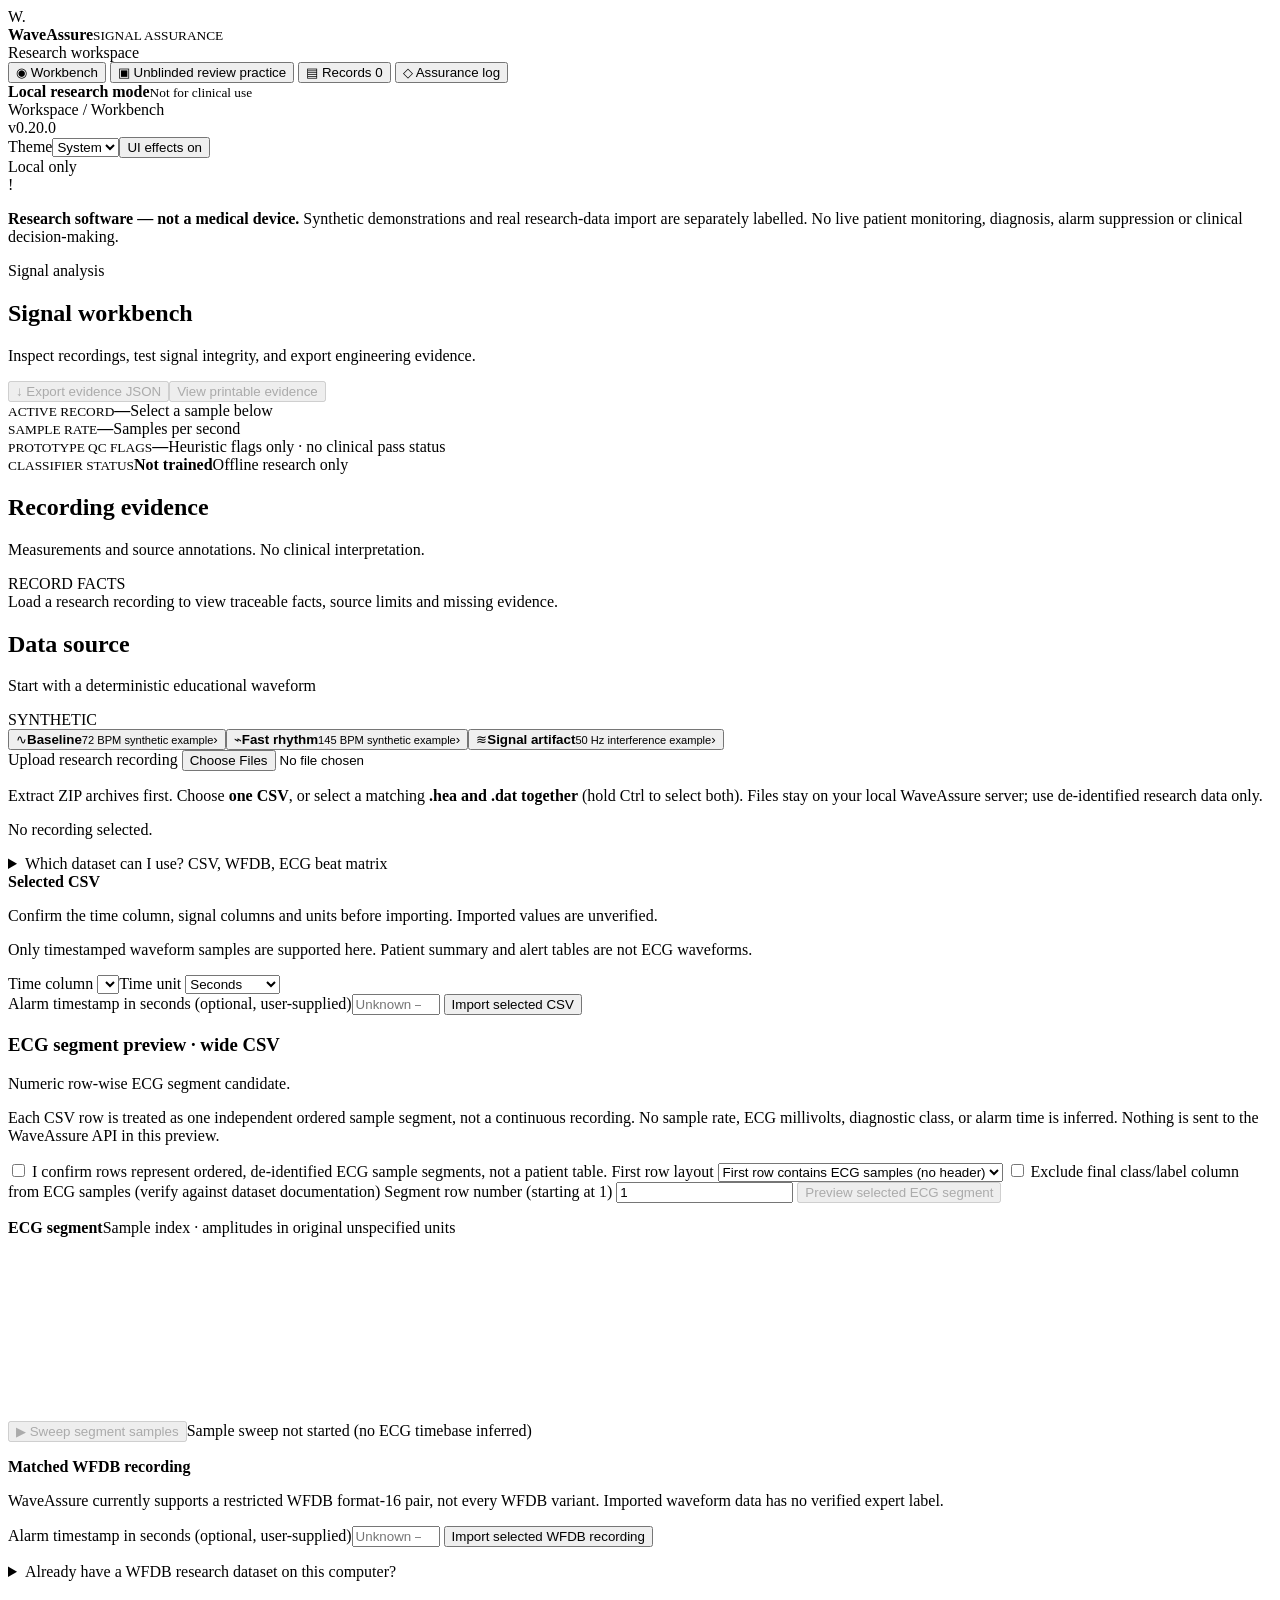
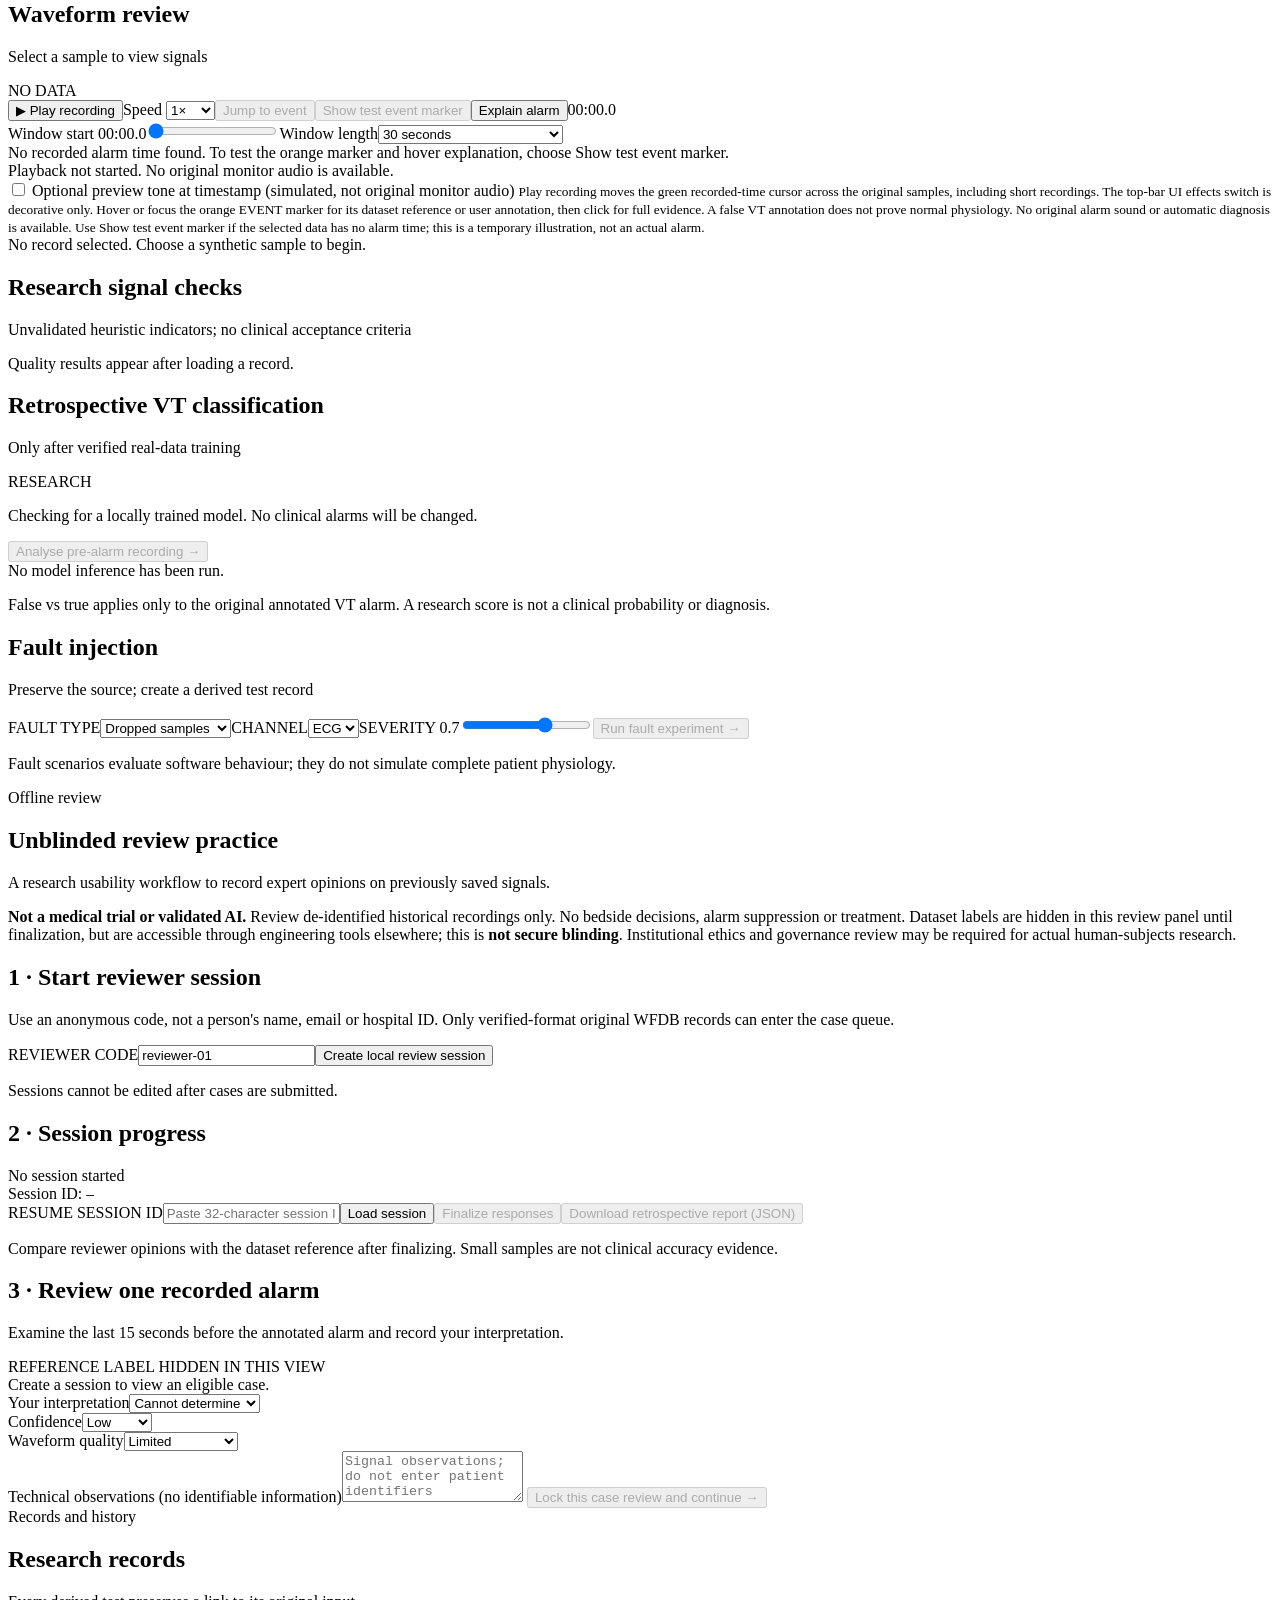
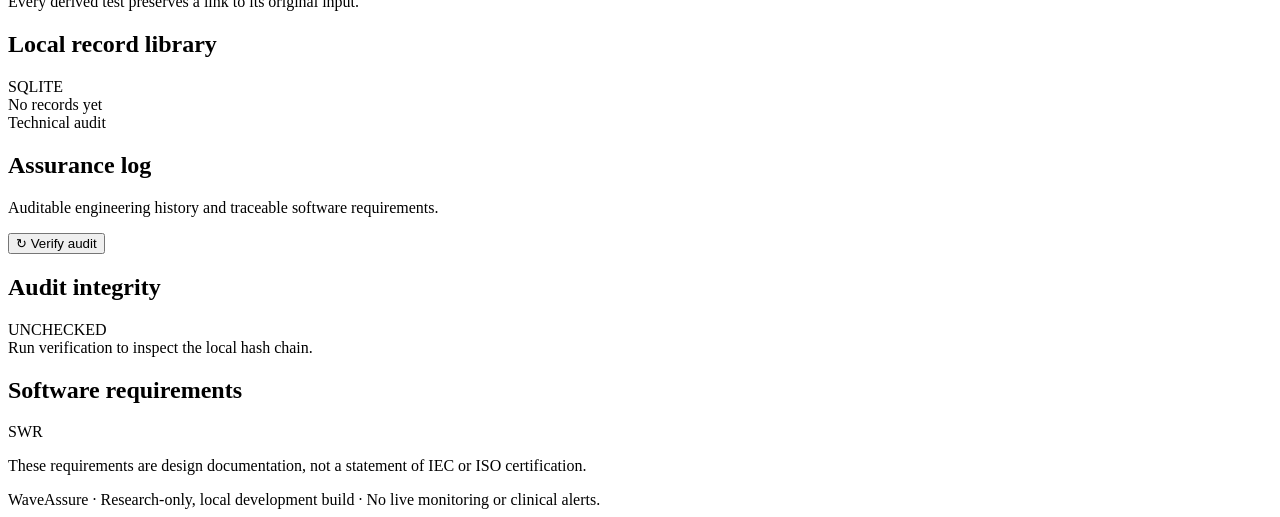
==== commit 6eb4ca45: "Version WaveAssure v0.20 and document per-channel event evidence" ====
--- a/web/index.html
+++ b/web/index.html
@@ -12,7 +12,7 @@
   <div class="side-bottom"><div class="status-dot"></div><div><strong>Local research mode</strong><small>Not for clinical use</small></div></div>
 </aside>
 <main>
-  <header class="topbar"><div class="breadcrumbs">Workspace / <span id="crumb">Workbench</span></div><div class="topright"><span class="version">v0.19.0</span><div class="appearance-controls" role="group" aria-label="Appearance preferences"><label for="themeSelect">Theme</label><select class="appearance-select" id="themeSelect" aria-label="Colour theme"><option value="system">System</option><option value="light">Light</option><option value="dark">Dark</option></select><button type="button" id="motionToggle" class="motion-toggle" aria-pressed="true"><span data-motion-label>UI effects on</span></button></div><span class="top-status"><i></i> Local only</span></div></header>
+  <header class="topbar"><div class="breadcrumbs">Workspace / <span id="crumb">Workbench</span></div><div class="topright"><span class="version">v0.20.0</span><div class="appearance-controls" role="group" aria-label="Appearance preferences"><label for="themeSelect">Theme</label><select class="appearance-select" id="themeSelect" aria-label="Colour theme"><option value="system">System</option><option value="light">Light</option><option value="dark">Dark</option></select><button type="button" id="motionToggle" class="motion-toggle" aria-pressed="true"><span data-motion-label>UI effects on</span></button></div><span class="top-status"><i></i> Local only</span></div></header>
   <div class="warning" role="note"><span class="warn-icon">!</span><p><strong>Research software — not a medical device.</strong> Synthetic demonstrations and real research-data import are separately labelled. No live patient monitoring, diagnosis, alarm suppression or clinical decision-making.</p></div>
   <section id="section-workbench" class="page">
     <div class="page-head"><div><div class="eyebrow">Signal analysis</div><h1>Signal workbench</h1><p>Inspect recordings, test signal integrity, and export engineering evidence.</p></div><button class="btn-secondary" id="downloadReport" disabled>↓ Export evidence JSON</button><button class="btn-secondary" id="printReport" disabled>View printable evidence</button></div>
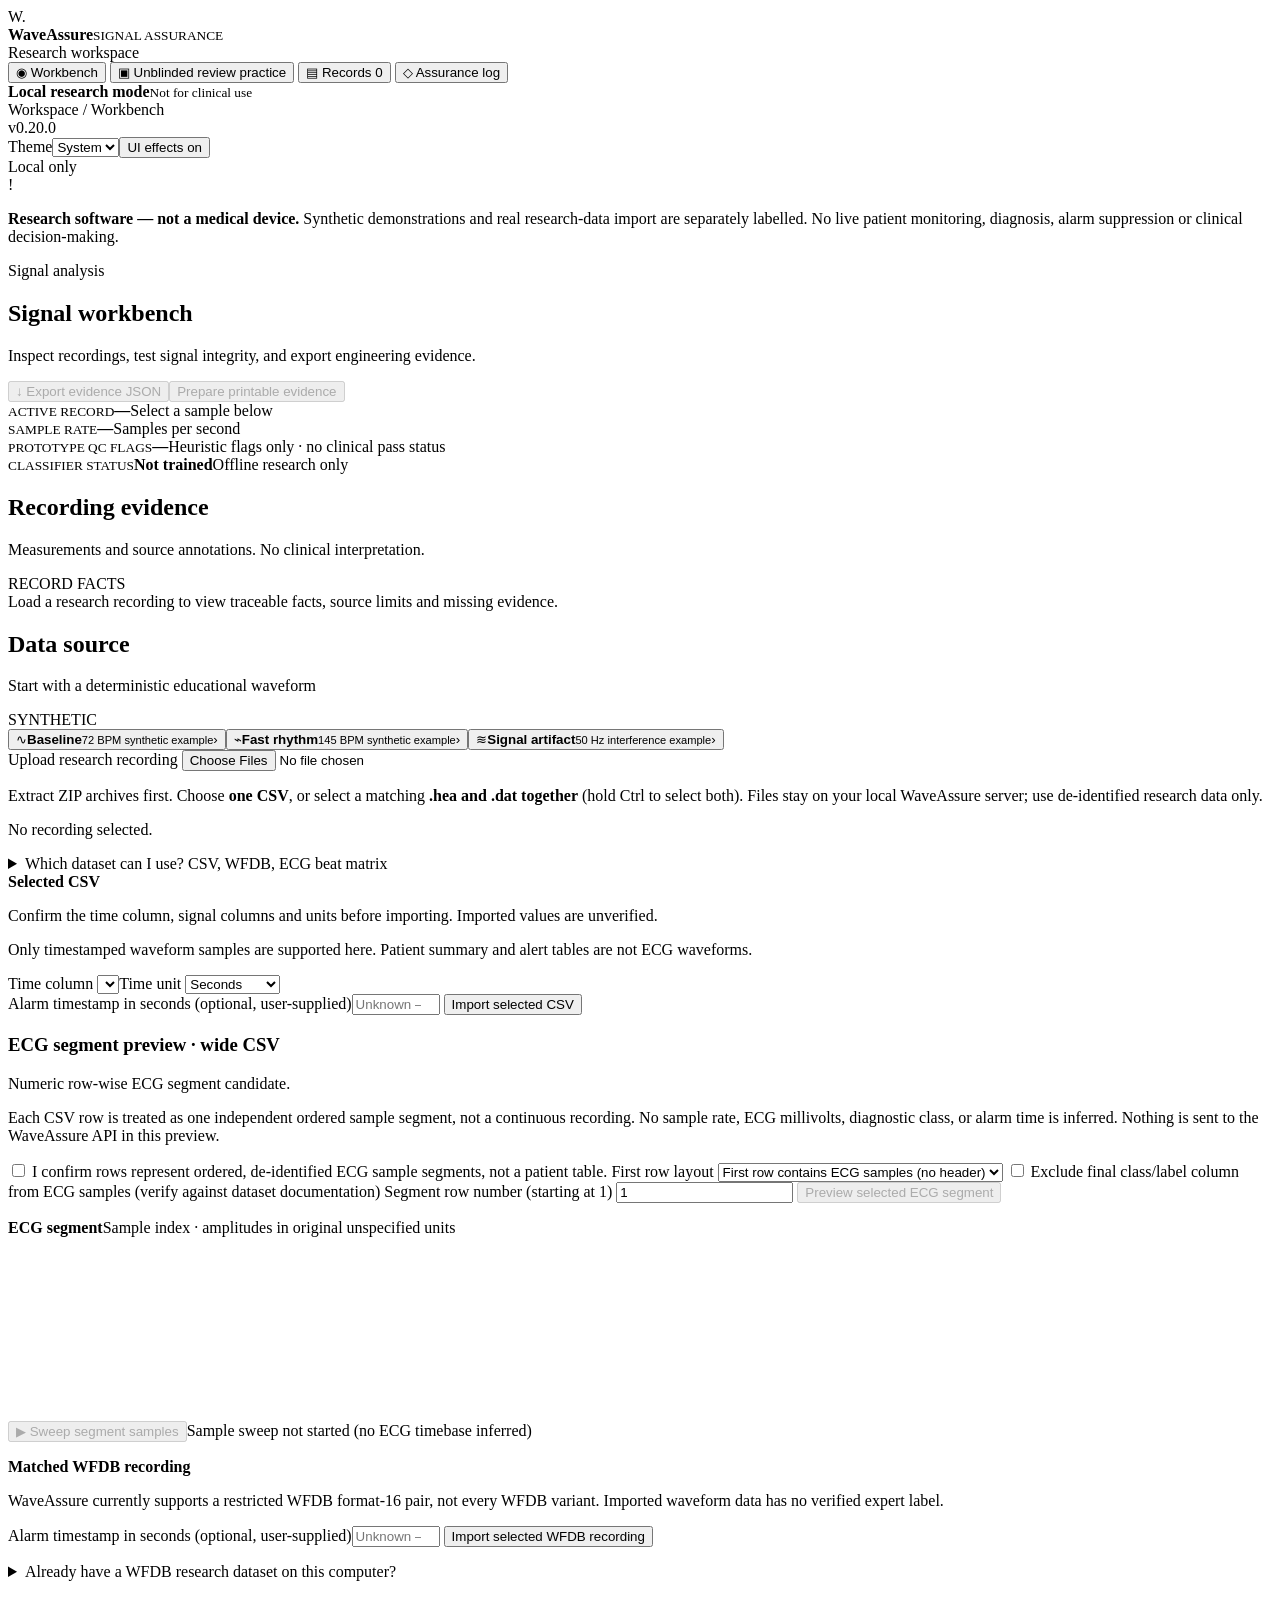
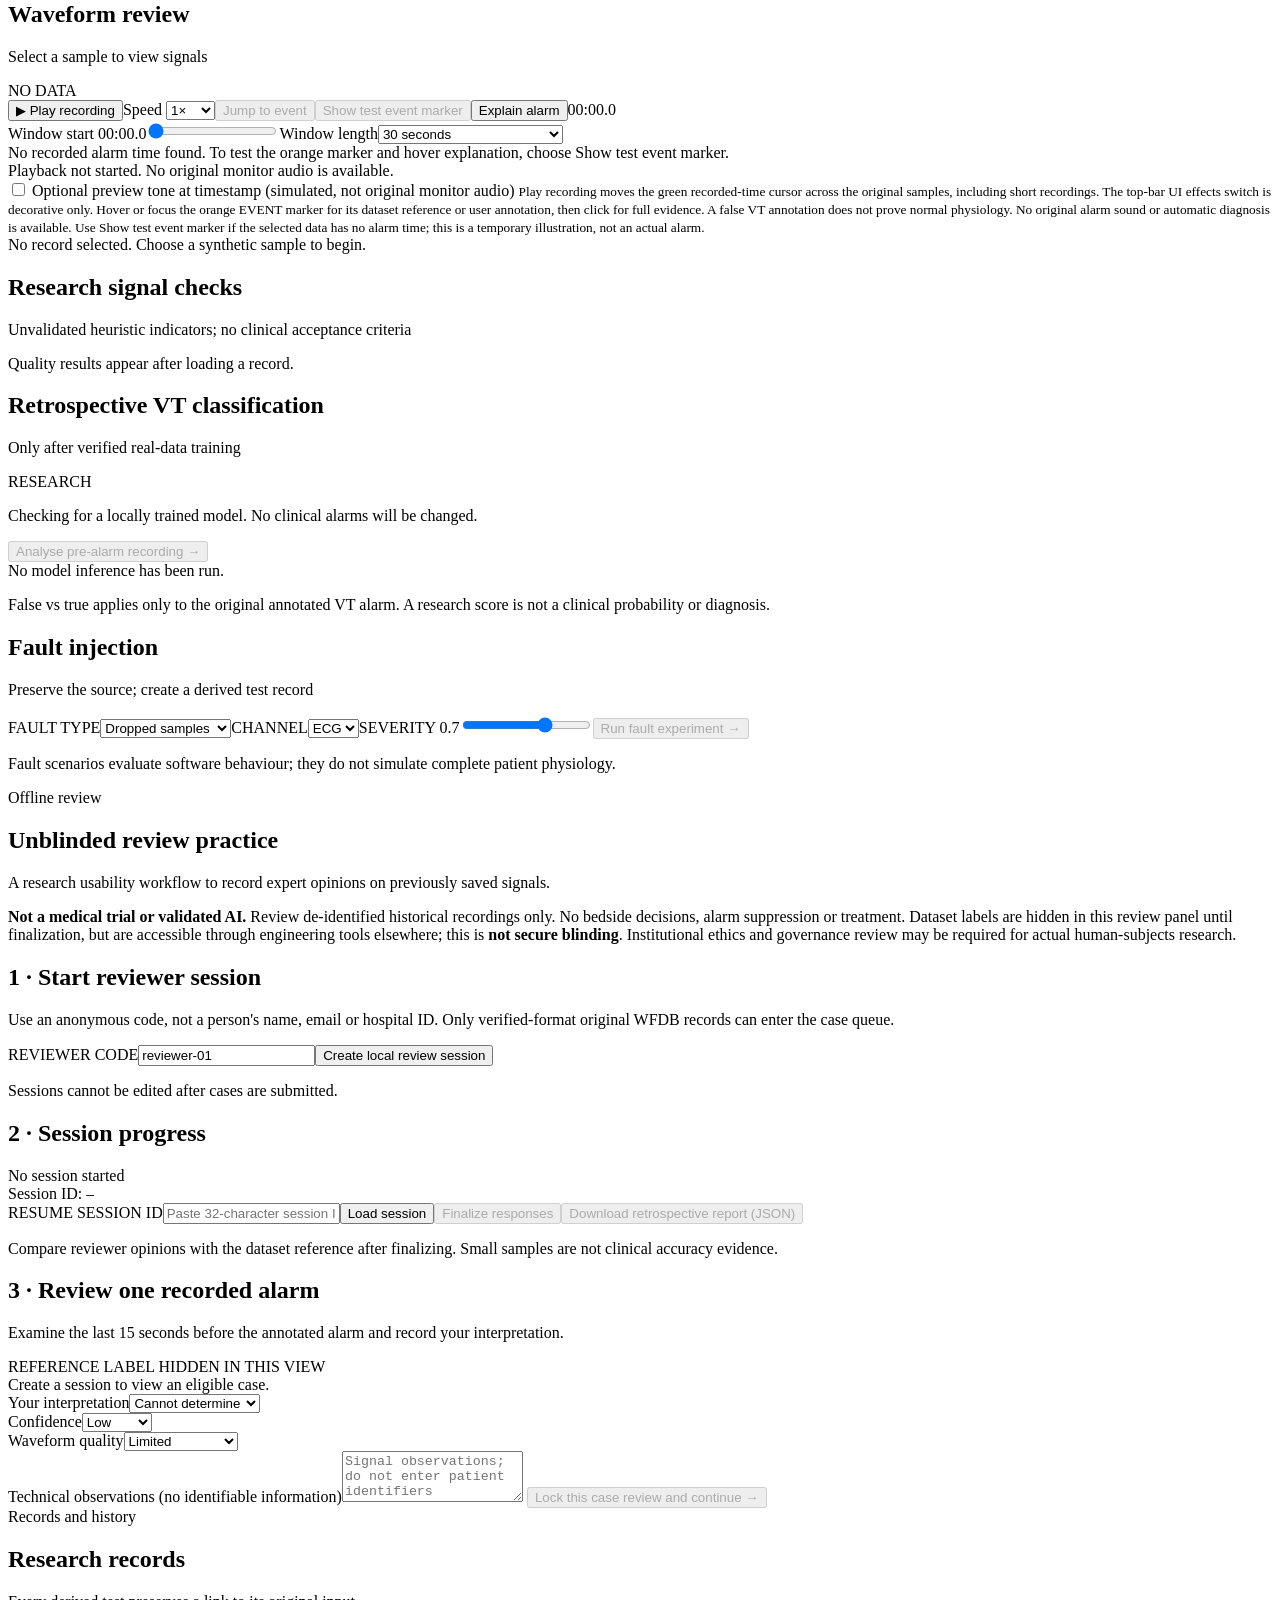
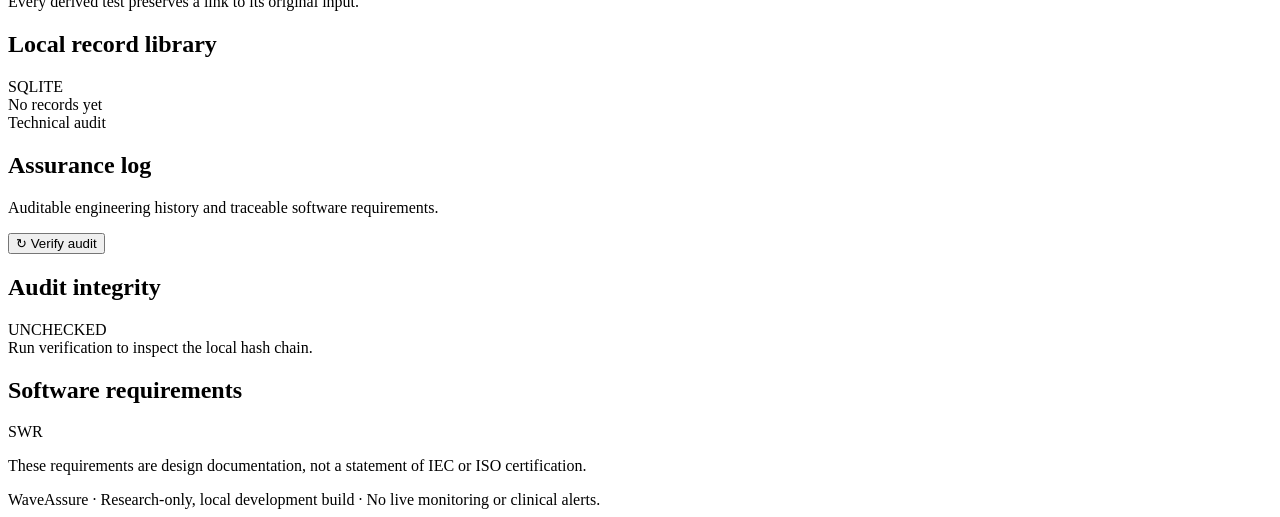
==== commit a24b4bd5: "Clarify printable evidence opens editable patient details above live report preview" ====
--- a/web/index.html
+++ b/web/index.html
@@ -15,7 +15,7 @@
   <header class="topbar"><div class="breadcrumbs">Workspace / <span id="crumb">Workbench</span></div><div class="topright"><span class="version">v0.20.0</span><div class="appearance-controls" role="group" aria-label="Appearance preferences"><label for="themeSelect">Theme</label><select class="appearance-select" id="themeSelect" aria-label="Colour theme"><option value="system">System</option><option value="light">Light</option><option value="dark">Dark</option></select><button type="button" id="motionToggle" class="motion-toggle" aria-pressed="true"><span data-motion-label>UI effects on</span></button></div><span class="top-status"><i></i> Local only</span></div></header>
   <div class="warning" role="note"><span class="warn-icon">!</span><p><strong>Research software — not a medical device.</strong> Synthetic demonstrations and real research-data import are separately labelled. No live patient monitoring, diagnosis, alarm suppression or clinical decision-making.</p></div>
   <section id="section-workbench" class="page">
-    <div class="page-head"><div><div class="eyebrow">Signal analysis</div><h1>Signal workbench</h1><p>Inspect recordings, test signal integrity, and export engineering evidence.</p></div><button class="btn-secondary" id="downloadReport" disabled>↓ Export evidence JSON</button><button class="btn-secondary" id="printReport" disabled>View printable evidence</button></div>
+    <div class="page-head"><div><div class="eyebrow">Signal analysis</div><h1>Signal workbench</h1><p>Inspect recordings, test signal integrity, and export engineering evidence.</p></div><button class="btn-secondary" id="downloadReport" disabled>↓ Export evidence JSON</button><button class="btn-secondary" id="printReport" disabled>Prepare printable evidence</button></div>
     <div class="metrics"><div class="metric"><small>ACTIVE RECORD</small><strong id="metricRecord">—</strong><span id="metricOrigin">Select a sample below</span></div><div class="metric"><small>SAMPLE RATE</small><strong id="metricHz">—</strong><span>Samples per second</span></div><div class="metric"><small>PROTOTYPE QC FLAGS</small><strong id="metricQc">—</strong><span>Heuristic flags only · no clinical pass status</span></div><div class="metric"><small>CLASSIFIER STATUS</small><strong class="no-model" id="modelState">Not trained</strong><span>Offline research only</span></div></div>
     <div class="panel evidence-panel" id="evidencePanel" aria-live="polite">
   <div class="panel-header"><div><h2>Recording evidence</h2><p>Measurements and source annotations. No clinical interpretation.</p></div><span class="pill muted">RECORD FACTS</span></div>
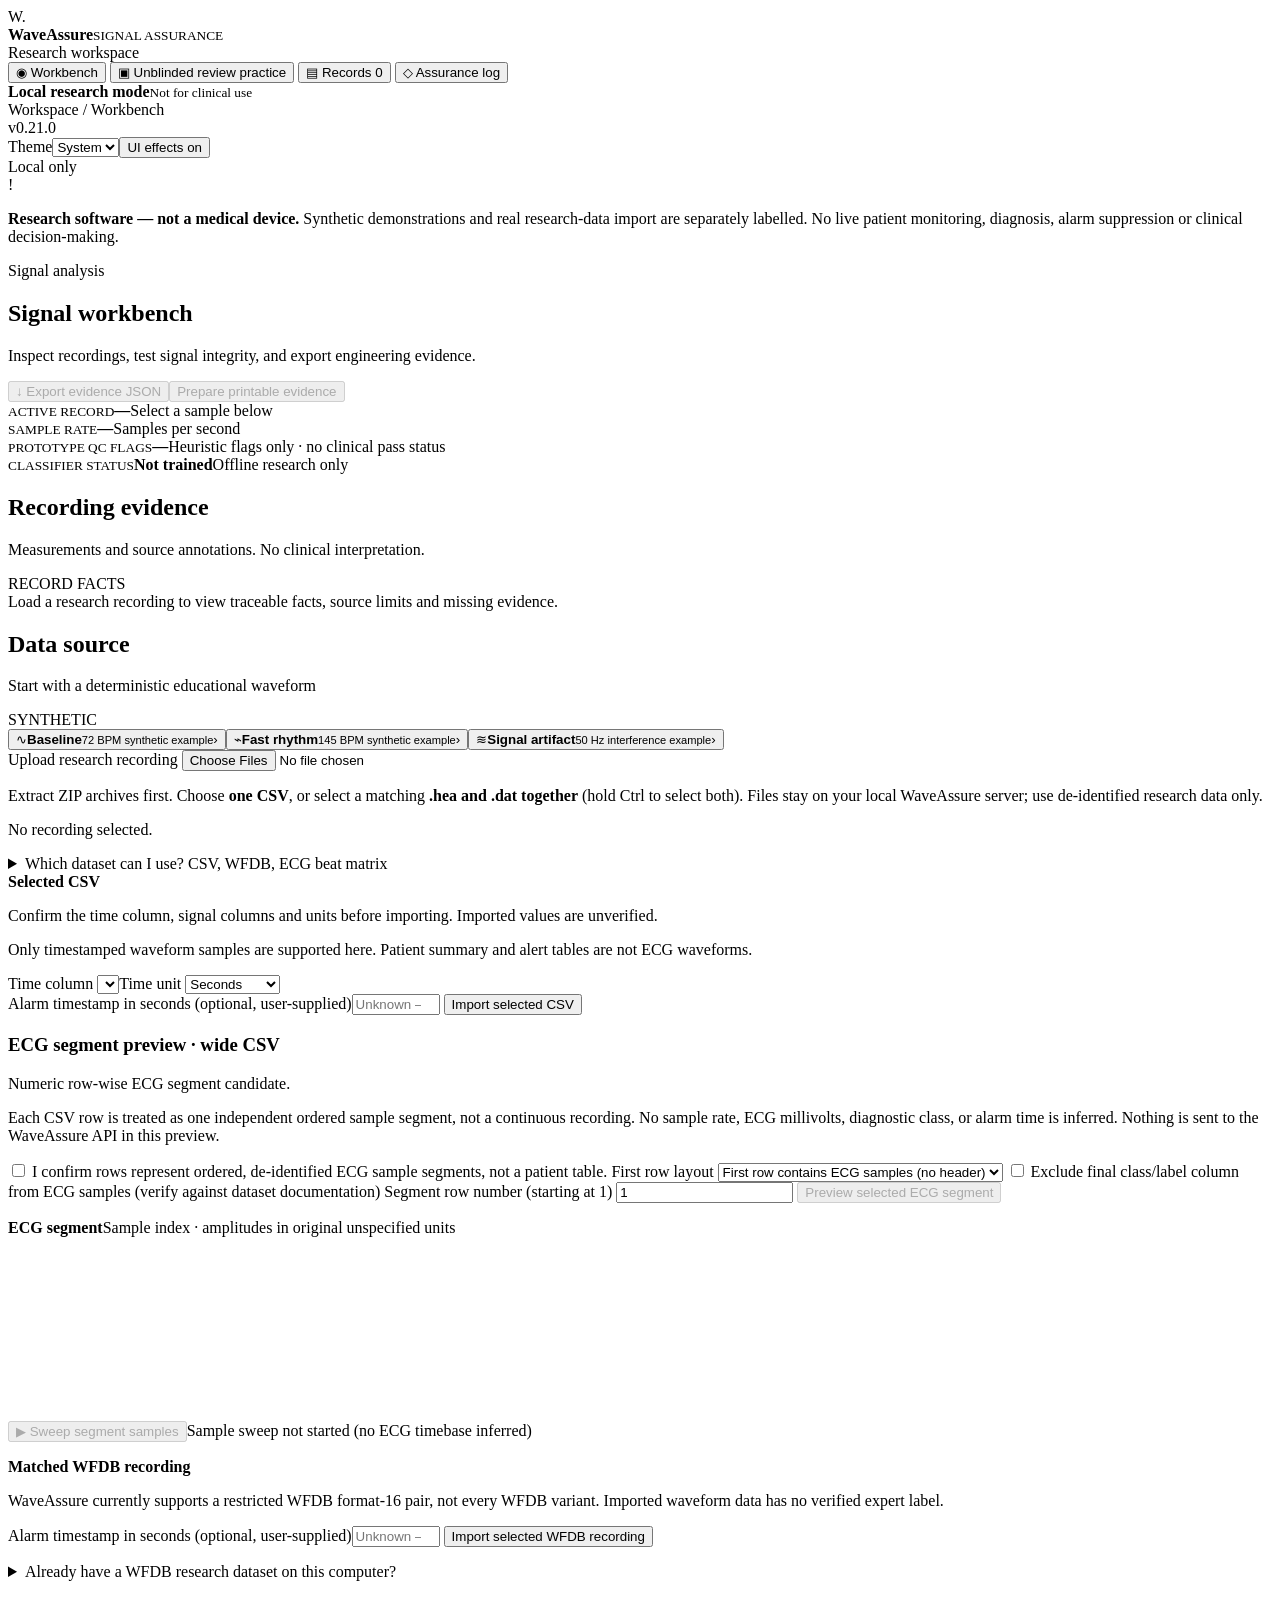
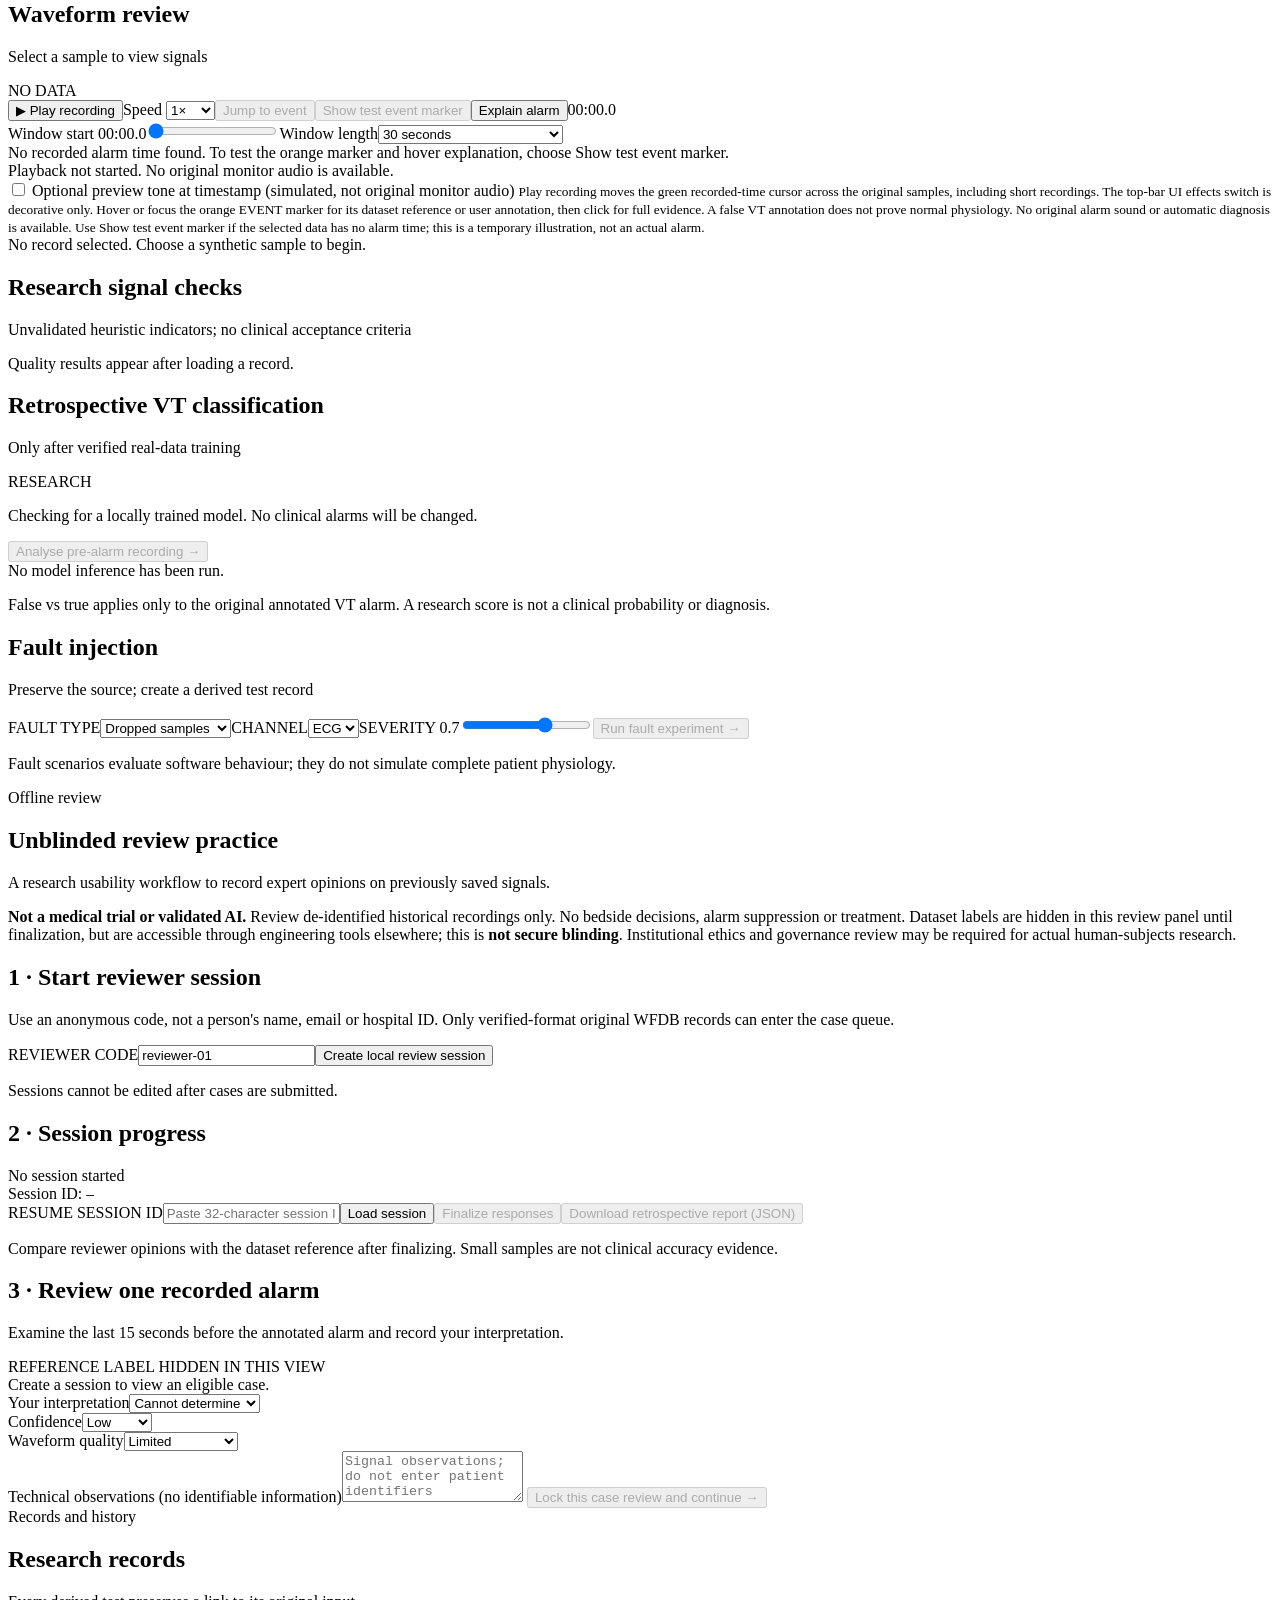
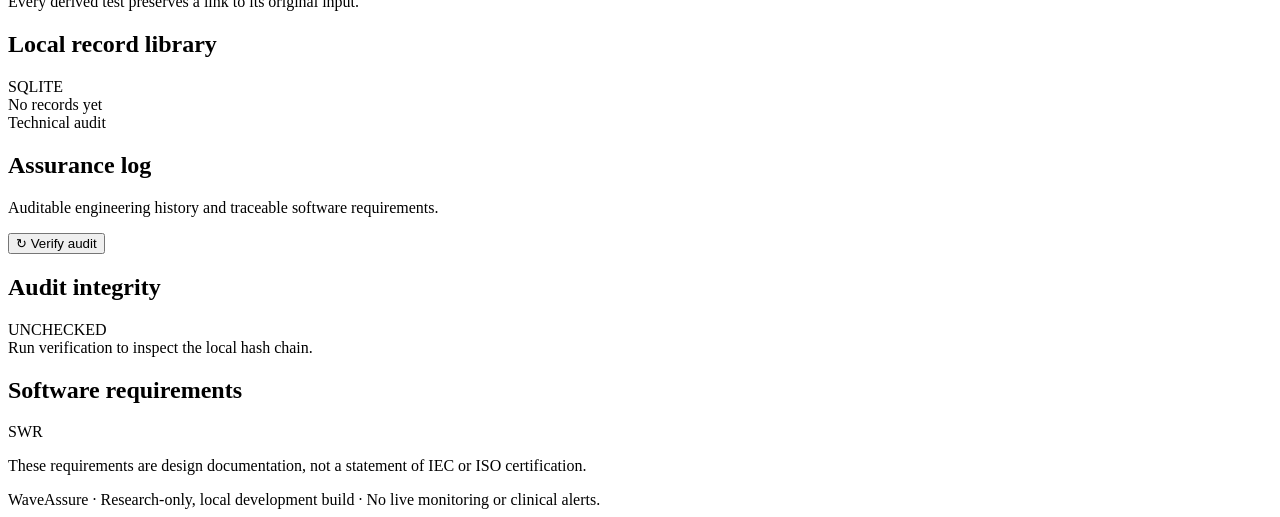
==== commit 74366310: "Document new printable evidence page and research-only privacy limits" ====
--- a/web/index.html
+++ b/web/index.html
@@ -12,7 +12,7 @@
   <div class="side-bottom"><div class="status-dot"></div><div><strong>Local research mode</strong><small>Not for clinical use</small></div></div>
 </aside>
 <main>
-  <header class="topbar"><div class="breadcrumbs">Workspace / <span id="crumb">Workbench</span></div><div class="topright"><span class="version">v0.20.0</span><div class="appearance-controls" role="group" aria-label="Appearance preferences"><label for="themeSelect">Theme</label><select class="appearance-select" id="themeSelect" aria-label="Colour theme"><option value="system">System</option><option value="light">Light</option><option value="dark">Dark</option></select><button type="button" id="motionToggle" class="motion-toggle" aria-pressed="true"><span data-motion-label>UI effects on</span></button></div><span class="top-status"><i></i> Local only</span></div></header>
+  <header class="topbar"><div class="breadcrumbs">Workspace / <span id="crumb">Workbench</span></div><div class="topright"><span class="version">v0.21.0</span><div class="appearance-controls" role="group" aria-label="Appearance preferences"><label for="themeSelect">Theme</label><select class="appearance-select" id="themeSelect" aria-label="Colour theme"><option value="system">System</option><option value="light">Light</option><option value="dark">Dark</option></select><button type="button" id="motionToggle" class="motion-toggle" aria-pressed="true"><span data-motion-label>UI effects on</span></button></div><span class="top-status"><i></i> Local only</span></div></header>
   <div class="warning" role="note"><span class="warn-icon">!</span><p><strong>Research software — not a medical device.</strong> Synthetic demonstrations and real research-data import are separately labelled. No live patient monitoring, diagnosis, alarm suppression or clinical decision-making.</p></div>
   <section id="section-workbench" class="page">
     <div class="page-head"><div><div class="eyebrow">Signal analysis</div><h1>Signal workbench</h1><p>Inspect recordings, test signal integrity, and export engineering evidence.</p></div><button class="btn-secondary" id="downloadReport" disabled>↓ Export evidence JSON</button><button class="btn-secondary" id="printReport" disabled>Prepare printable evidence</button></div>
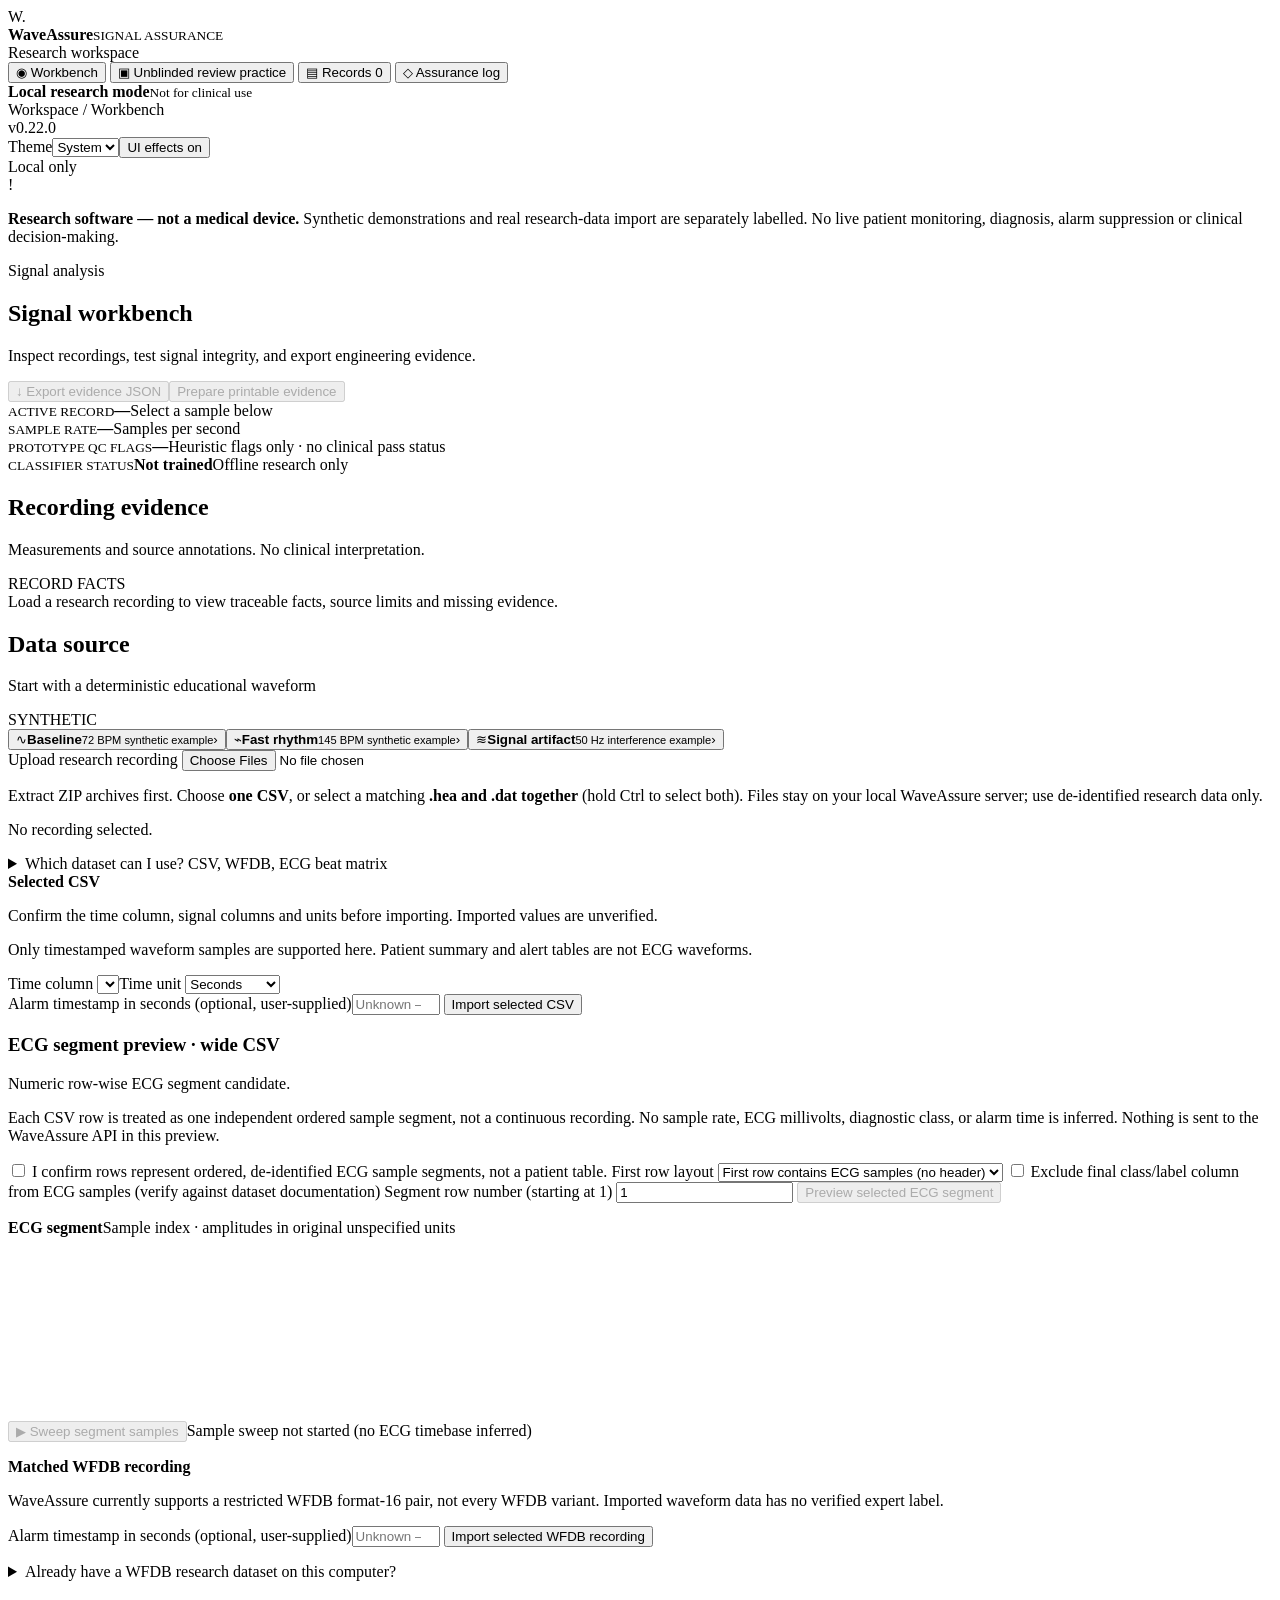
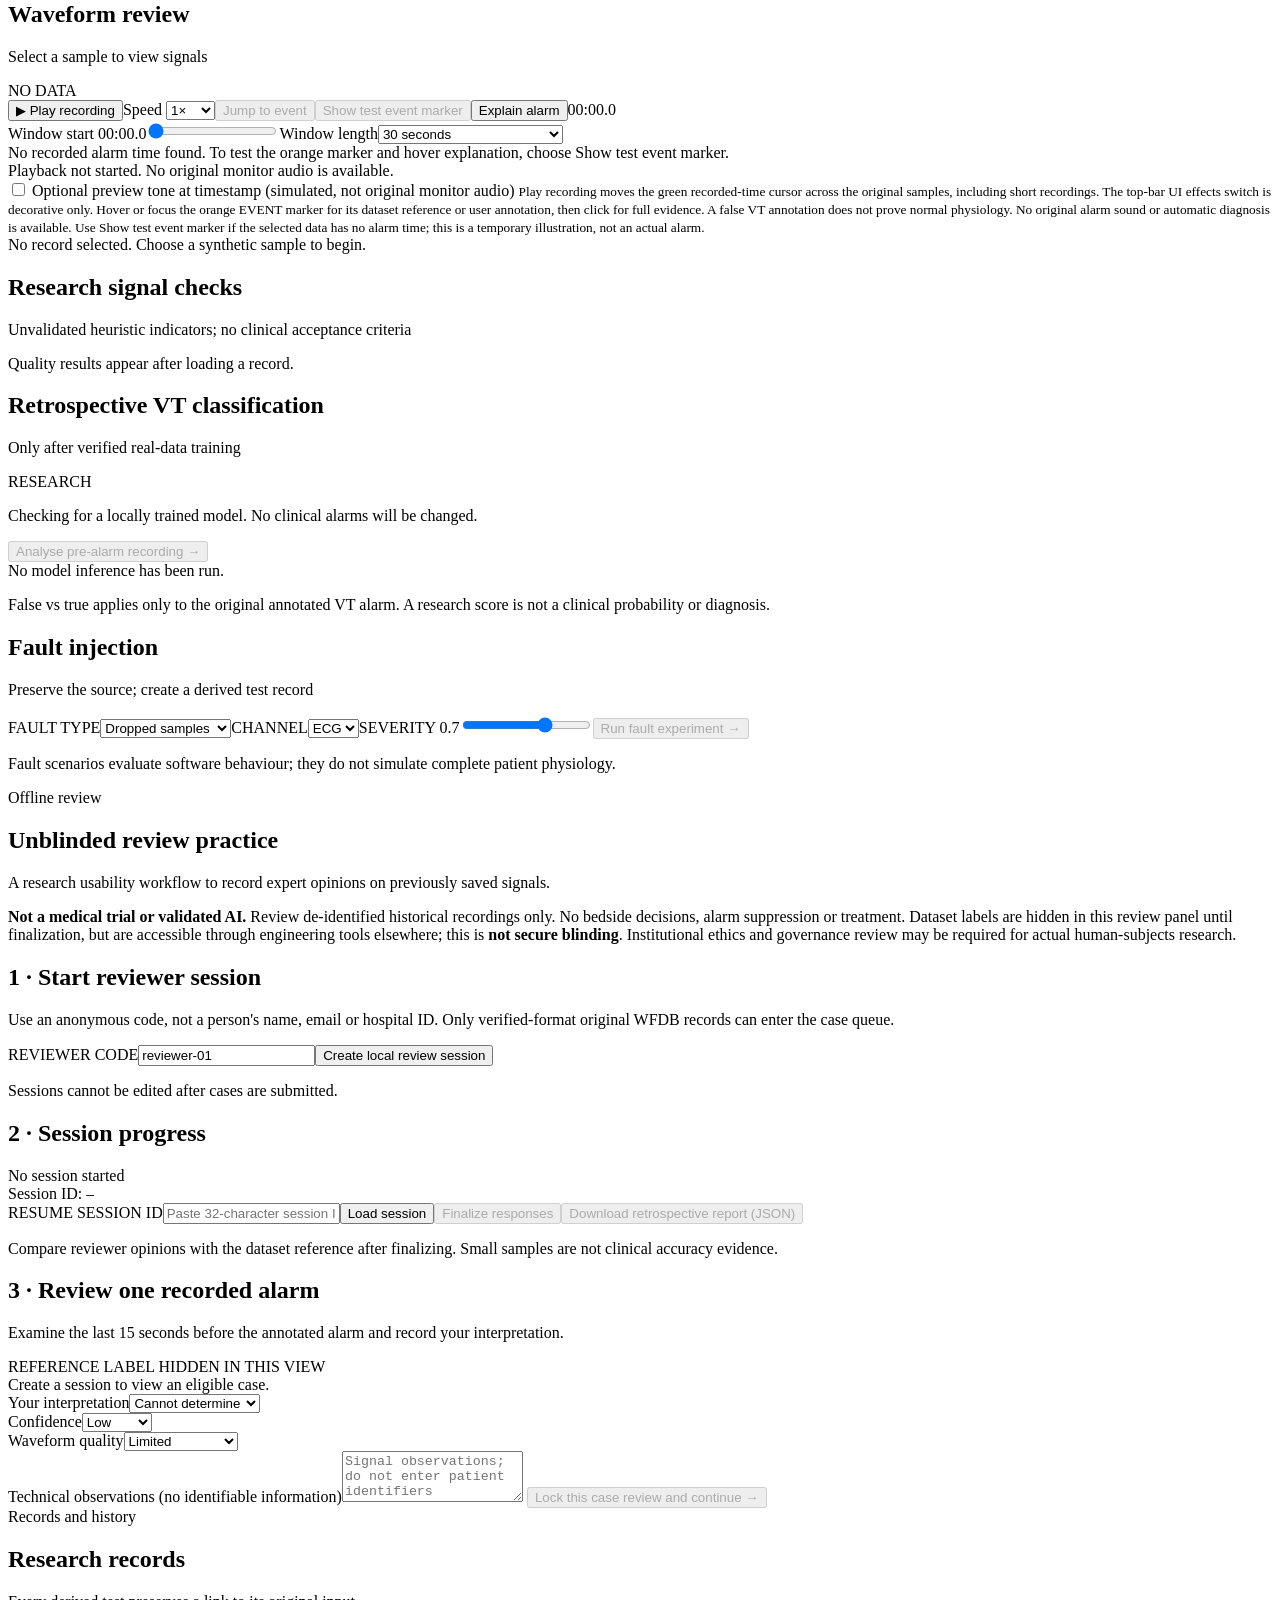
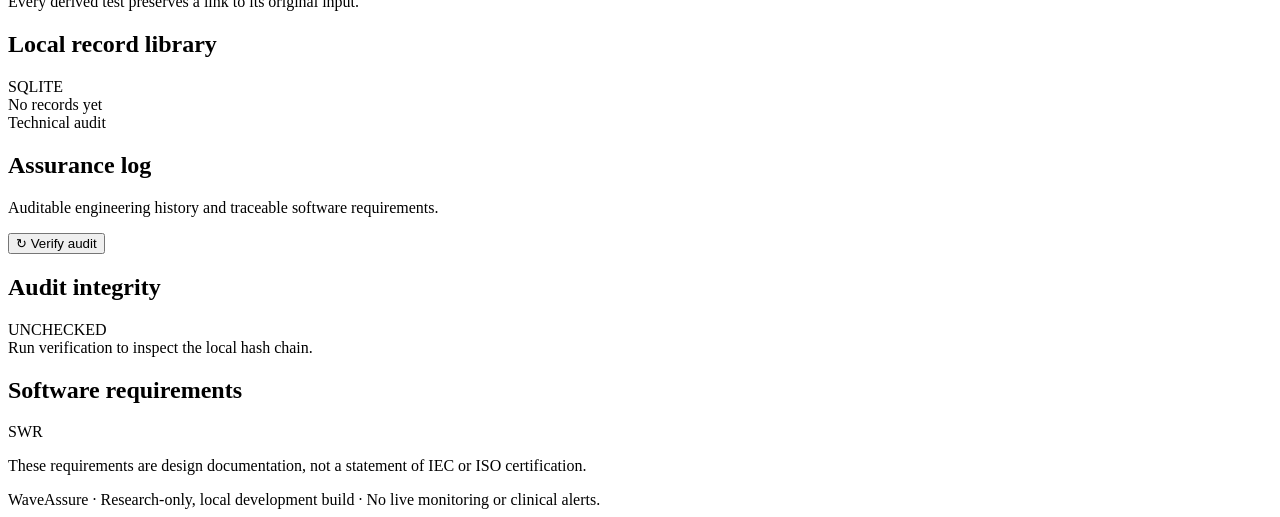
==== commit 3341aebf: "Version and document local Windows startup readiness fix" ====
--- a/web/index.html
+++ b/web/index.html
@@ -12,7 +12,7 @@
   <div class="side-bottom"><div class="status-dot"></div><div><strong>Local research mode</strong><small>Not for clinical use</small></div></div>
 </aside>
 <main>
-  <header class="topbar"><div class="breadcrumbs">Workspace / <span id="crumb">Workbench</span></div><div class="topright"><span class="version">v0.21.0</span><div class="appearance-controls" role="group" aria-label="Appearance preferences"><label for="themeSelect">Theme</label><select class="appearance-select" id="themeSelect" aria-label="Colour theme"><option value="system">System</option><option value="light">Light</option><option value="dark">Dark</option></select><button type="button" id="motionToggle" class="motion-toggle" aria-pressed="true"><span data-motion-label>UI effects on</span></button></div><span class="top-status"><i></i> Local only</span></div></header>
+  <header class="topbar"><div class="breadcrumbs">Workspace / <span id="crumb">Workbench</span></div><div class="topright"><span class="version">v0.22.0</span><div class="appearance-controls" role="group" aria-label="Appearance preferences"><label for="themeSelect">Theme</label><select class="appearance-select" id="themeSelect" aria-label="Colour theme"><option value="system">System</option><option value="light">Light</option><option value="dark">Dark</option></select><button type="button" id="motionToggle" class="motion-toggle" aria-pressed="true"><span data-motion-label>UI effects on</span></button></div><span class="top-status"><i></i> Local only</span></div></header>
   <div class="warning" role="note"><span class="warn-icon">!</span><p><strong>Research software — not a medical device.</strong> Synthetic demonstrations and real research-data import are separately labelled. No live patient monitoring, diagnosis, alarm suppression or clinical decision-making.</p></div>
   <section id="section-workbench" class="page">
     <div class="page-head"><div><div class="eyebrow">Signal analysis</div><h1>Signal workbench</h1><p>Inspect recordings, test signal integrity, and export engineering evidence.</p></div><button class="btn-secondary" id="downloadReport" disabled>↓ Export evidence JSON</button><button class="btn-secondary" id="printReport" disabled>Prepare printable evidence</button></div>
